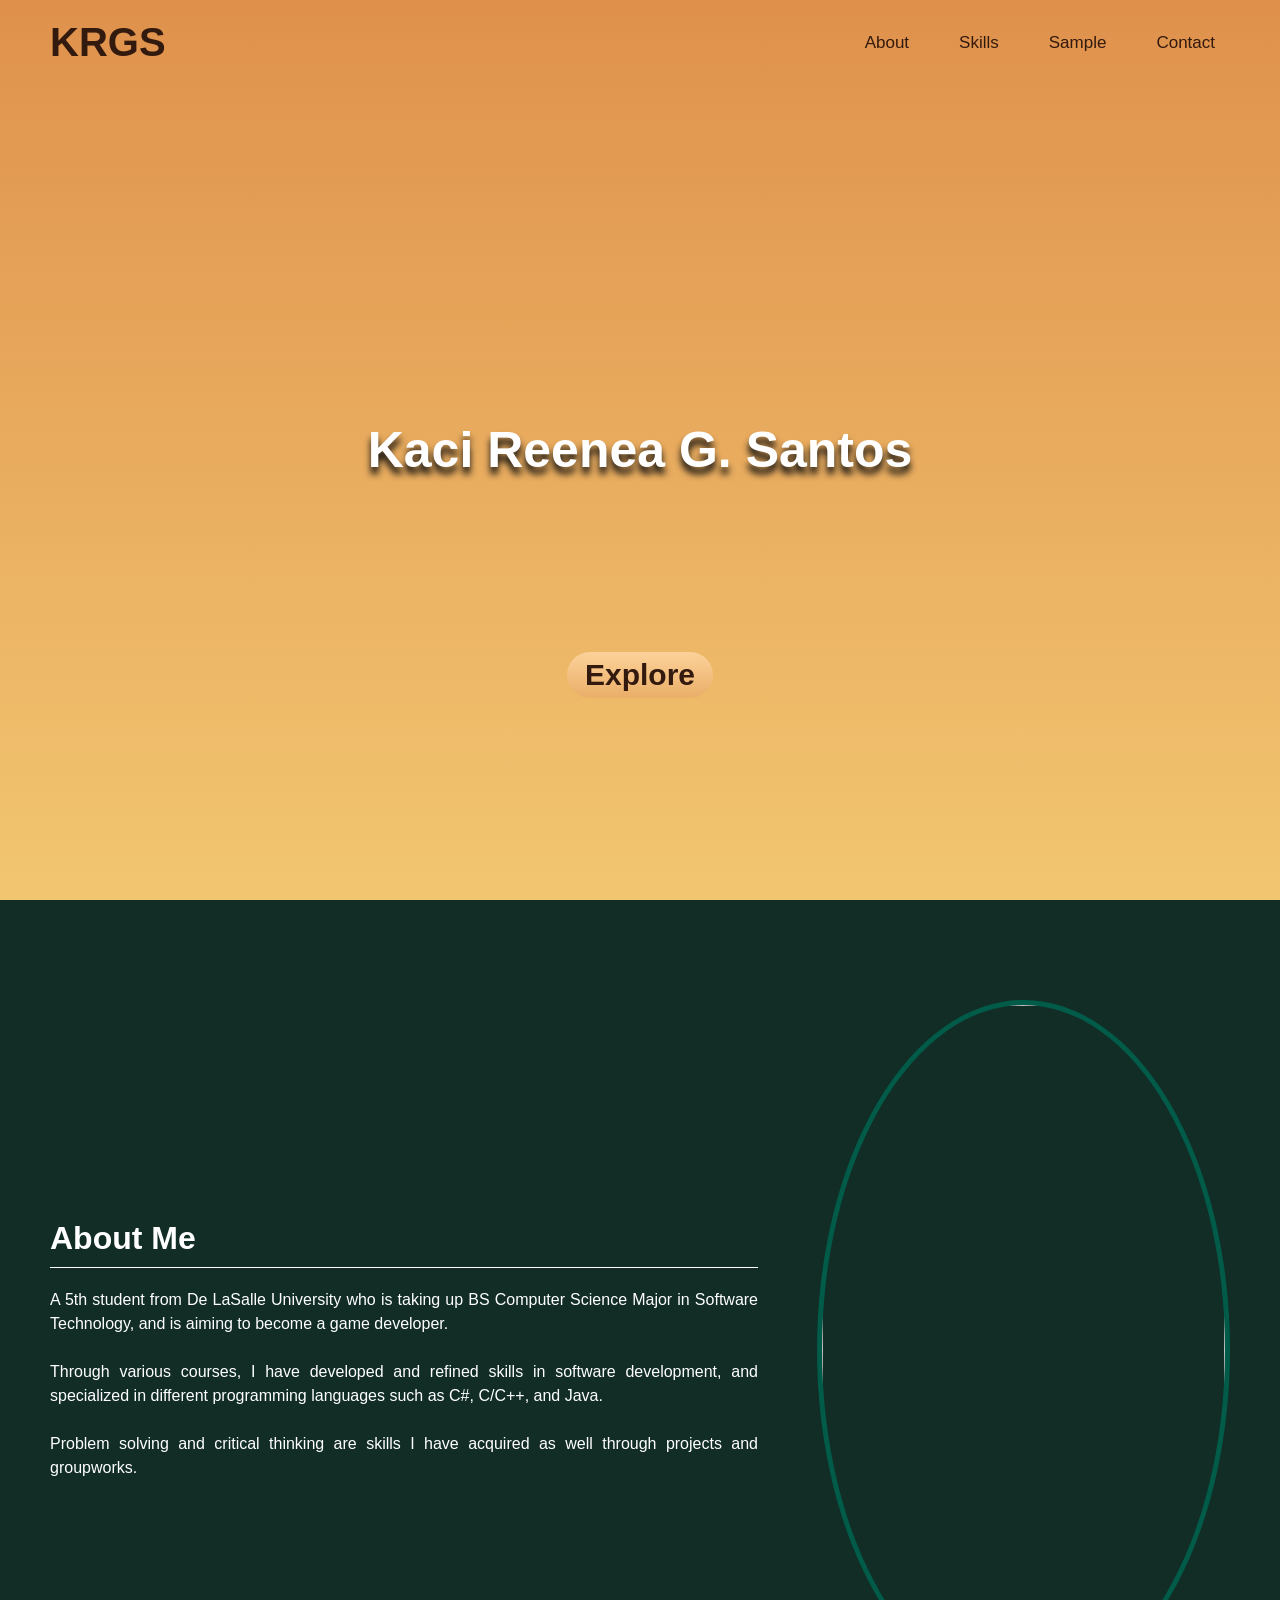
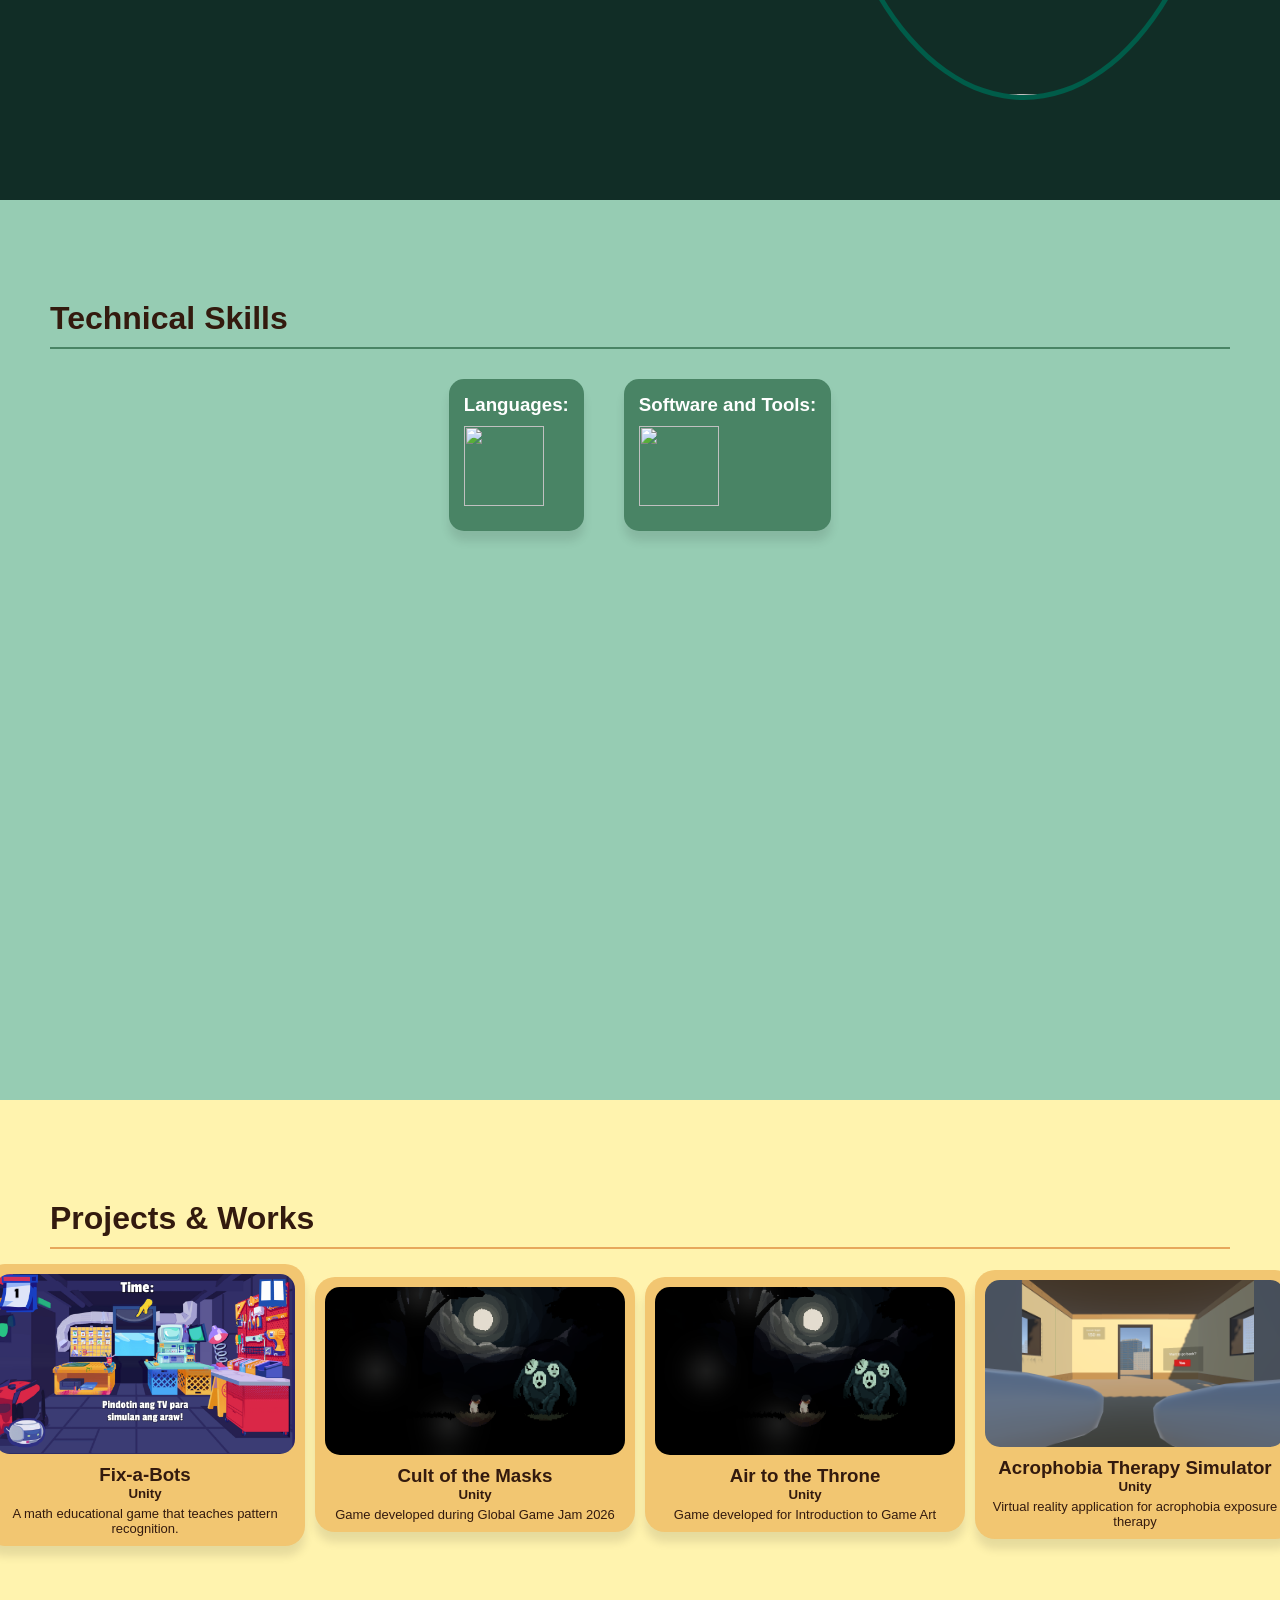
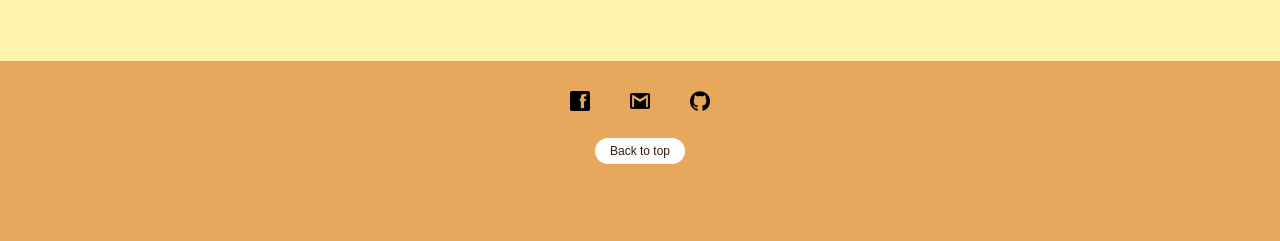
==== index.html @ 3ab2872b "Updated website details and projects" ====
<html>
	<head>
		<title> KRGS | Portfolio </title>
		<link rel="stylesheet" type="text/css" href="design.css">
		<meta name="viewport" content="width=device-width, initial-scale=1.0">
	</head>
	<body>
		<header>
			<p class="name">KRGS</p>
			<ul>
				<li><a href="#abt">About</a></li>
				<li><a href="#skl">Skills</a></li>
				<li><a href="#sam">Sample</a></li>
				<li><a href="#con">Contact</a></li>
			</ul>
		</header>
		<div class="start" id="strt">
			<div class="text">
				<h1>Kaci Reenea G. Santos</h1>
			</div>
			<a href="#abt" class="btn">Explore</a>
		</div>
		<div class="about" id="abt">
			<div class="abtText">
				<h1>About Me</h1>
				<div class="line"></div>
				<p>A 5th student from De LaSalle University who is taking up BS Computer Science Major in Software Technology, and is aiming to become a game developer.
				<br><br>
				 Through various courses, I have developed and refined skills in software development, and specialized in different programming languages such as C#, C/C++, and Java.
				<br><br>
				Problem solving and critical thinking are skills I have acquired as well through projects and groupworks. </p>
			</div>
			<div class="abtimg">
				<img src="images/portrait.jpg">
			</div>
		</div>
		<div class="skills" id="skl">
			<h1>Technical Skills</h1>
			<div class="line2"></div>
			<div class="set">
				<div class="tal">
					<h3>Languages:</h3>
					<img src="images/three.png"><br>
				</div>
				<div class="tal">
					<h3>Software and Tools:</h3>
					<img src="images/three.png"><br>
				</div>
			</div>
		</div>
		<div class="sample" id="sam">
			<h1>Projects & Works</h1>
			<div class="line3"></div>
			<div class="display">
				<div class="works">
					<div class="code">
						<img src="images/code1.jpg">
						<h3>Fix-a-Bots</h3>
						<h5>Unity</h5>
						<p>A math educational game that teaches pattern recognition.</p>
					</div>
					<div class="code">
						<a href="https://anasarabasu.itch.io/cult-of-the-mask"><img src="images/code2.png"></a>
						<h3>Cult of the Masks</h3>
						<h5>Unity</h5>
						<p>Game developed during Global Game Jam 2026</p>
					</div>
					<div class="code">
						<a href="https://kanea-gs.itch.io/air-to-the-throne"><img src="images/code2.png"></a>
						<h3>Air to the Throne</h3>
						<h5>Unity</h5>
						<p>Game developed for Introduction to Game Art</p>
					</div>
					<div class="code">
						<img src="images/code4.png">
						<h3>Acrophobia Therapy Simulator</h3>
						<h5>Unity</h5>
						<p>Virtual reality application for acrophobia exposure therapy</p>
					</div>
				</div>
			</div>
		</div>
		<footer id="con">
			<ul>
				<li><a href="https://www.facebook.com/kacisantos"><img src="images/facebook.png"></a></li>
				<li><a href=mailto:"kaci_santos@dlsu.edu.ph"><img src="images/gmail.png"></a></li>
				<li><a href="https://github.com/KR-GS"><img src="images/github.png"></a></li>
			</ul>
			<section>
				<a href="#strt">Back to top</a>
			</section>
		</footer>
	</body>
</html>
---- design.css ----
@import url('https://fonts.google.com/specimen/Montserrat');

*{
margin: 0;
padding: 0;
box-sizing: border-box;
font-family: 'Montserrat', sans-serif;
scroll-behavior: smooth;
}

body{
	min-height: 100vh;
	
}

header{
	position: absolute;
	top: 0px;
	left: 0px;
	width: 100%;
	padding: 20px 50px;
	display: flex;
	justify-content: space-between;
	align-items: center;
	z-index: 2;
}

header .name{
	text-decoration: none;
	color: #331a0e;
	font-weight: 600;
	font-size: 40px;
}

header ul{
	position: relative;
	display: flex;
	list-style-type: none;
}

header ul li{
	margin-left: 20px;
}

header ul li a{
	text-decoration: none;
	color: #331a0e;
	padding: 6px 15px;
	font-weight: 500;
	font-size: 17px;
	border-radius: 30px;
}

header ul li a:hover{
	background: #112d26;
	text-decoration: underline;
	color: white;
}

.start{
	position: relative;
	background: linear-gradient(#df914c, #f2c671);
	width: 100%;
	height: 100vh;
	padding: 100px;
	display: flex;
	align-items: center;
	justify-content: center;
}

.start img{
	position: absolute;
	top: 0;
	left: 0;
	width: 100%;
	height: 100%;
	object-fit: cover;
}

.start .text{
	position: Relative;
	color: white;
	font-size: 25px;
	text-shadow: 0 7px 7px #0d0d0d;
}

.btn{
	position: absolute;
	font-size: 30px;
	text-decoration: none;
	display: inline-block;
	padding: 6px 18px;
	margin-top: 450px;
	border-radius: 30px;
	align-items: center;
	justify-content: center;
	color: #331a0e;
	background: linear-gradient(#fcd29a, #eaae68);
	font-weight: 550;
}

.about{
	position: relative;
	width: 100%;
	height: 100vh;
	padding: 100px 50px;
	display: flex;
	justify-content: space-between;
	align-items: center;
	background: #112d26;
	color: white;
}

.about .abtText{
	width: 60%;
}

.about .abtText h1{
	margin-bottom: 10px;
}
.about .abtText .line{
	height: 1px;
	background-color: white;
	width: 100%;
	margin-left: auto;
	margin-right: auto;
	margin-top: 10px;
	margin-bottom: 20px;
}

.about .abtText p{
	line-height: 1.5;
	text-align: justify;
}

.about .abtimg{
	width: 35%;
	margin-left: 5%;
}

.about .abtimg img{
	width: 100%;
	border-radius: 50%;
	border: 5px solid #005c49;
}

.favorite{
	position: relative;
	padding: 100px 50px;
	width: 100%;
	height: 100%;
	background: #498465;
	color: white;
	align-items: center;
	justify-content: center;
}

.favorite h1{
	margin-bottom: 10px;
}

.favorite .line1{
	height: 1.5px;
	background-color: #2e604f;
	width: 100%;
	margin-left: auto;
	margin-right: auto;
	margin-top: 10px;
}

.favorite .favs{
	align-items: center;
	justify-content: center;
	width: 100%;
	display: flex;
	padding: 10px 20px;
}

.favorite .favs img{
	width: 300px;
	border-radius: 15px;
}

.favorite .favs .item{
	text-align: center;
	color: white;
	padding: 10px;
	box-shadow: 0 10px 10px rgba(0,0,0,0.1);
	background: #2e604f;
	border-radius: 20px;
	width: 320px;
	height: 400px;
	margin: 10px;
}

.favorite .favs .item h3{
	padding-top: 12px;
}

.skills{
	position: relative;
	padding: 100px 50px;
	width: 100%;
	height: 100%;
	background: #96ccb3;
	color: white;
	align-items: center;
	justify-content: center;
}

.skills h1{
	color: #331a0e;
}

.skills .line2{
	height: 1.5px;
	background-color: #498465;
	width: 100%;
	margin-left: auto;
	margin-right: auto;
	margin-top: 10px;
}

.set{
	width: 100%;
	padding: 10px 20px;
	display: flex;
	align-items: center;
	justify-content: center;
}

.set img{
	height: 80px;
	margin-top: 10px;
	margin-bottom: 10px;
}

.tal{
	padding: 15px;
	background: #498465;
	border-radius: 15px;
	margin: 20px;
	box-shadow: 0 10px 10px rgba(0,0,0,0.1);
}

.tal p{
	font-size: 10px;
}

.sample{
	position: relative;
	padding: 100px 50px;
	width: 100%;
	height: auto;
	background: #fff3ae;
	color: #331a0e;
	align-items: center;
	justify-content: center;
	padding-bottom: auto;
}

.sample h1{
	margin-bottom: 10px;
}

.sample .line3{
	height: 1.5px;
	background-color: #e7a75c;
	width: 100%;
	margin-left: auto;
	margin-right: auto;
	margin-top: 10px;
}

.sample .display h2{
	margin: 10px 25px;
}

.works{
	width: 100%;
	padding: 10px 20px;
	display: flex;
	align-items: center;
	justify-content: center;
}

.works img{
	width: 300px;
	border-radius: 15px;
	margin-bottom: 10px;
}

.graphic, .code, .research{
	padding: 10px;
	text-align: center;
	background: #f2c671;
	margin: 5px;
	border-radius: 20px;
	box-shadow: 0 10px 10px rgba(0,0,0,0.1);
	justify-content: center;
	width: 320px;
}

.graphic p, .code p, .research p{
	font-size: 13px;
	padding-top: 5px;
}

footer{
	width: 100%;
	height: 20vh;
	background: #e7a75c;
	padding: 30px 50px;
	color: #331a0e;
	text-align: center;
	font-size: 12px;
}

footer ul{
	position: relative;
	display: flex;
	list-style-type: none;
	align-items: center;
	justify-content: center;
}

footer ul li{
	margin-right: 20px;
	margin-left: 20px;
}

footer ul li img{
	width: 20px;
}

footer section{
	margin-top: 30px;
	font-size: 12px;
}

footer section a{
	color: #331a0e;
	border-radius: 15px;
	background: white;
	font-weight: 500;
	text-decoration: none;
	padding: 6px 15px;
}
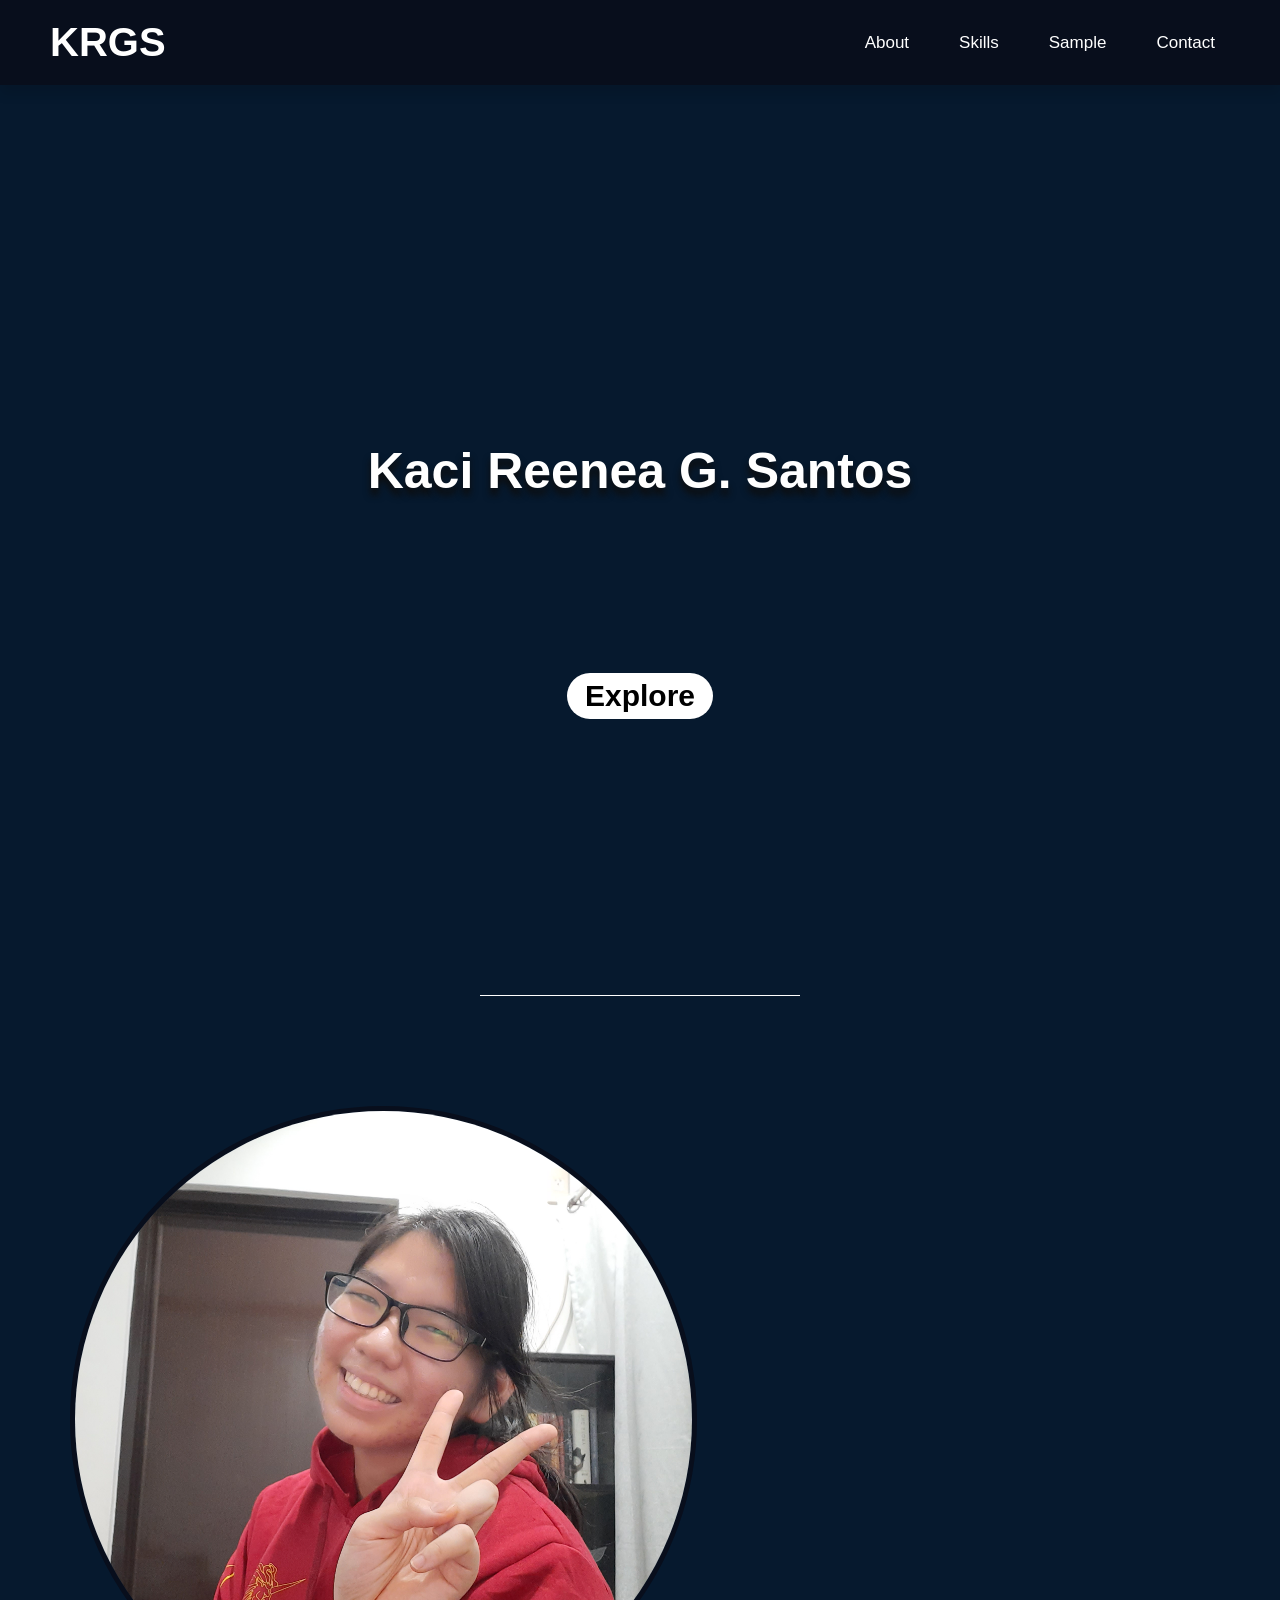
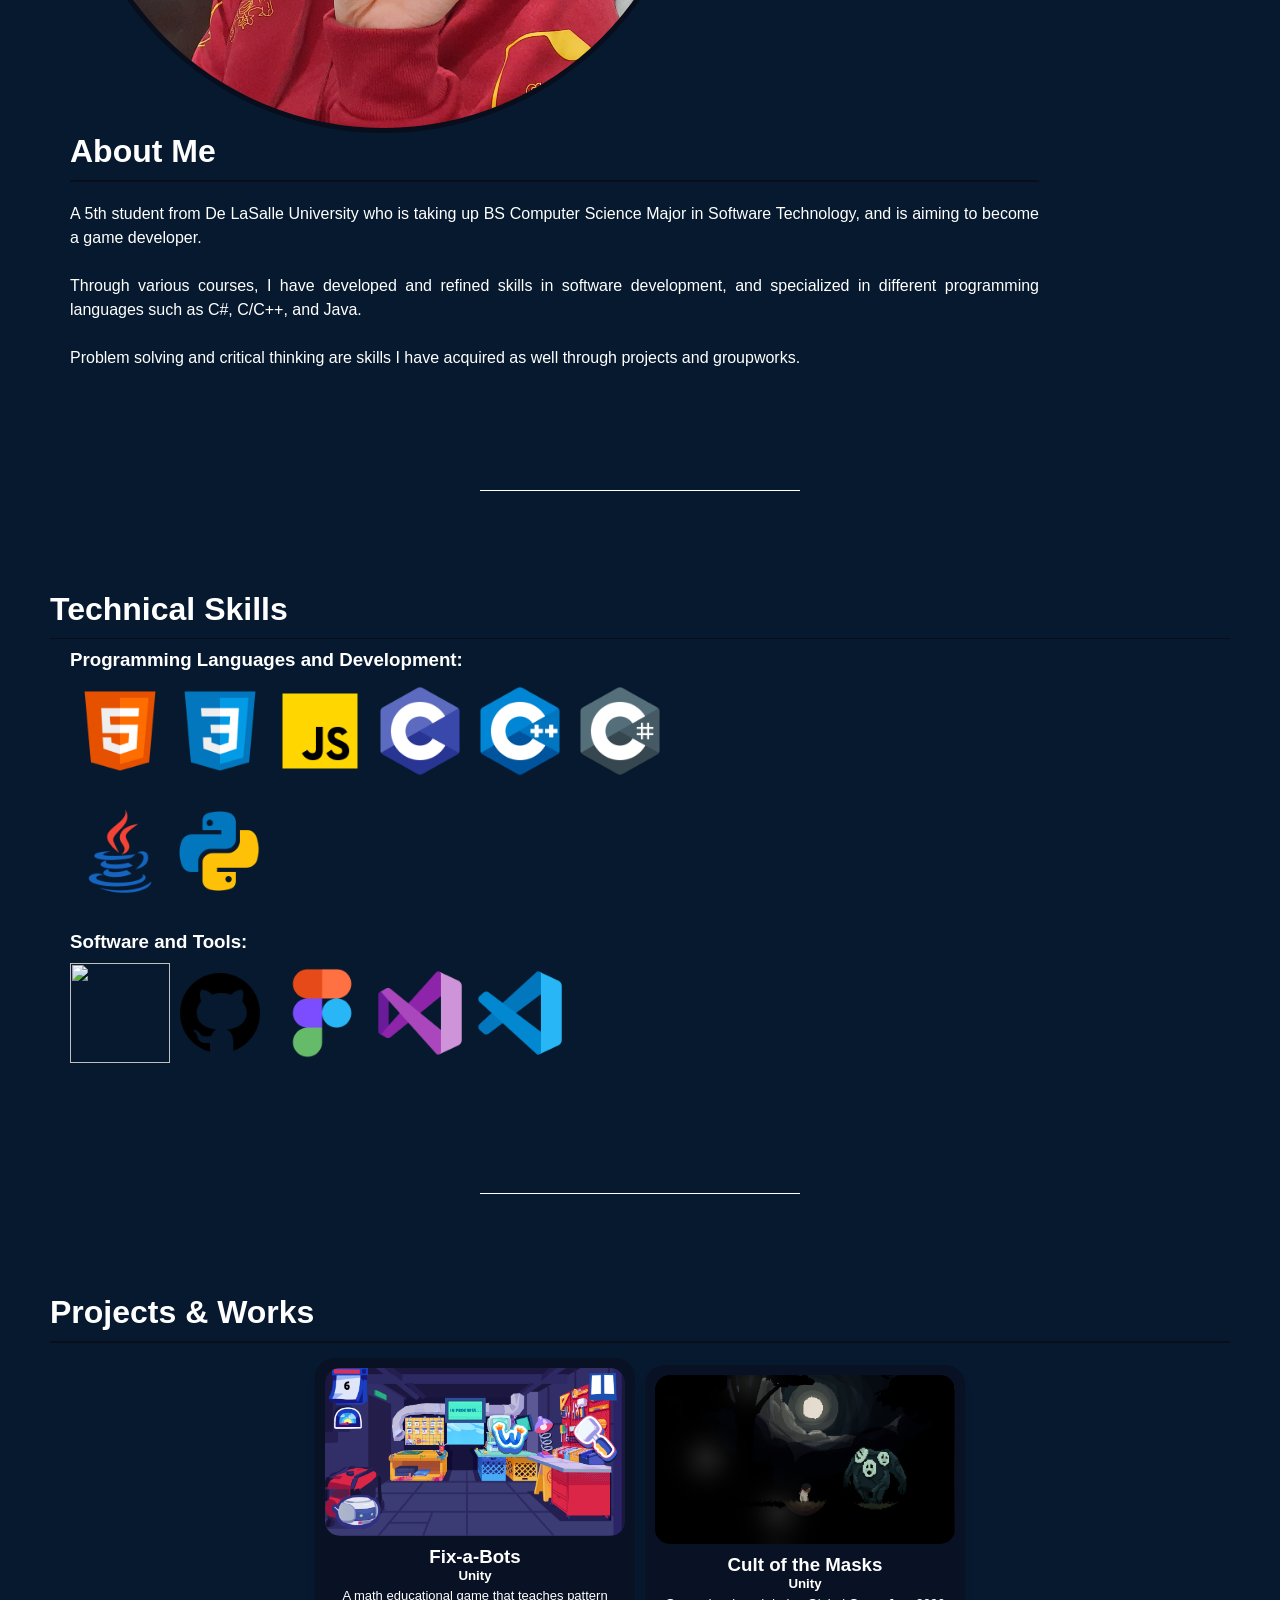
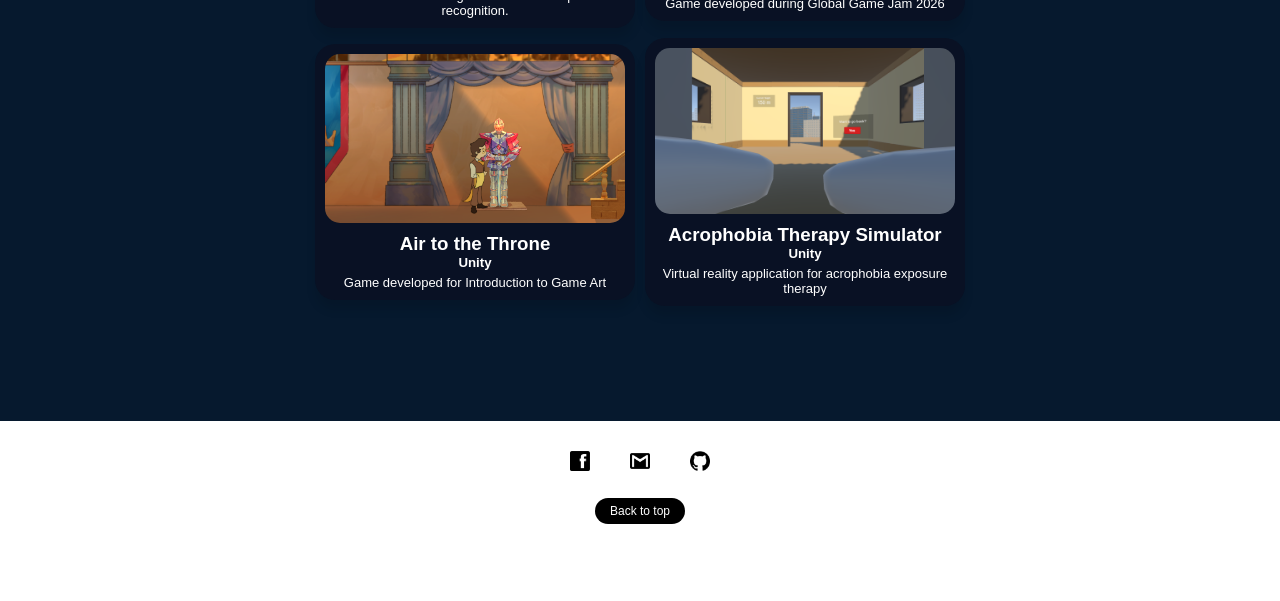
==== commit 0003594b: "Updated images for skills and adaptive display" ====
--- a/index.html
+++ b/index.html
@@ -7,7 +7,7 @@
 	<body>
 		<header>
 			<p class="name">KRGS</p>
-			<ul>
+			<ul class="options">
 				<li><a href="#abt">About</a></li>
 				<li><a href="#skl">Skills</a></li>
 				<li><a href="#sam">Sample</a></li>
@@ -20,41 +20,64 @@
 			</div>
 			<a href="#abt" class="btn">Explore</a>
 		</div>
+		<div class="mainline"></div>
 		<div class="about" id="abt">
-			<div class="abtText">
-				<h1>About Me</h1>
-				<div class="line"></div>
-				<p>A 5th student from De LaSalle University who is taking up BS Computer Science Major in Software Technology, and is aiming to become a game developer.
-				<br><br>
-				 Through various courses, I have developed and refined skills in software development, and specialized in different programming languages such as C#, C/C++, and Java.
-				<br><br>
-				Problem solving and critical thinking are skills I have acquired as well through projects and groupworks. </p>
-			</div>
-			<div class="abtimg">
-				<img src="images/portrait.jpg">
+			<div class = "abtContent">
+				<div class="abtimg">
+					<img src="images/portrait.jpg">
+				</div>
+				<div class="abtText">
+					<h1>About Me</h1>
+					<div class="line"></div>
+					<p>A 5th student from De LaSalle University who is taking up BS Computer Science Major in Software Technology, and is aiming to become a game developer.
+					<br><br>
+					Through various courses, I have developed and refined skills in software development, and specialized in different programming languages such as C#, C/C++, and Java.
+					<br><br>
+					Problem solving and critical thinking are skills I have acquired as well through projects and groupworks. </p>
+				</div>
+				
 			</div>
 		</div>
+		<div class="mainline"></div>
 		<div class="skills" id="skl">
 			<h1>Technical Skills</h1>
 			<div class="line2"></div>
 			<div class="set">
-				<div class="tal">
-					<h3>Languages:</h3>
-					<img src="images/three.png"><br>
+				<div>
+					<h3>Programming Languages and Development:</h3>
+					<div class="languages">
+						<img src="images/HTML.png">
+						<img src="images/CSS.png">
+						<img src="images/JS.png">
+						<img src="images/C.png">
+						<img src="images/CPP.png">
+						<img src="images/CSharp.png">
+						<img src="images/Java.png">
+						<img src="images/Python.png">
+					</div>
 				</div>
-				<div class="tal">
+			</div>
+			<div class="set">
+				<div>
 					<h3>Software and Tools:</h3>
-					<img src="images/three.png"><br>
+					<div class="tools">
+						<img src="images/Unity.png">
+						<img src="images/Github_Logo.png">
+						<img src="images/Figma.png">
+						<img src="images/VisualStudio.png">
+						<img src="images/VSCode.png">
+					</div>
 				</div>
 			</div>
 		</div>
+		<div class="mainline"></div>
 		<div class="sample" id="sam">
 			<h1>Projects & Works</h1>
 			<div class="line3"></div>
 			<div class="display">
 				<div class="works">
 					<div class="code">
-						<img src="images/code1.jpg">
+						<img src="images/code1.png">
 						<h3>Fix-a-Bots</h3>
 						<h5>Unity</h5>
 						<p>A math educational game that teaches pattern recognition.</p>
@@ -66,7 +89,7 @@
 						<p>Game developed during Global Game Jam 2026</p>
 					</div>
 					<div class="code">
-						<a href="https://kanea-gs.itch.io/air-to-the-throne"><img src="images/code2.png"></a>
+						<a href="https://kanea-gs.itch.io/air-to-the-throne"><img src="images/code3.png"></a>
 						<h3>Air to the Throne</h3>
 						<h5>Unity</h5>
 						<p>Game developed for Introduction to Game Art</p>
@@ -83,7 +106,7 @@
 		<footer id="con">
 			<ul>
 				<li><a href="https://www.facebook.com/kacisantos"><img src="images/facebook.png"></a></li>
-				<li><a href=mailto:"kaci_santos@dlsu.edu.ph"><img src="images/gmail.png"></a></li>
+				<li><a href=mailto:"kacireeneagosantos@gmail.com"><img src="images/gmail.png"></a></li>
 				<li><a href="https://github.com/KR-GS"><img src="images/github.png"></a></li>
 			</ul>
 			<section>
--- a/design.css
+++ b/design.css
@@ -6,15 +6,25 @@
 box-sizing: border-box;
 font-family: 'Montserrat', sans-serif;
 scroll-behavior: smooth;
+
 }
 
 body{
-	min-height: 100vh;
-	
+	min-height: 100%;
+	background: #06192e;
+}
+
+.mainline{
+	height: 1px;
+	background-color: white;
+	width: 25%;
+	margin-left: auto;
+	margin-right: auto;
+	margin-top: 10px;
 }
 
 header{
-	position: absolute;
+	position: sticky;
 	top: 0px;
 	left: 0px;
 	width: 100%;
@@ -23,11 +33,13 @@
 	justify-content: space-between;
 	align-items: center;
 	z-index: 2;
+	background: #080e1c;
+	box-shadow: 0 10px 10px rgba(0,0,0,0.1);
 }
 
 header .name{
 	text-decoration: none;
-	color: #331a0e;
+	color: white;
 	font-weight: 600;
 	font-size: 40px;
 }
@@ -44,7 +56,7 @@
 
 header ul li a{
 	text-decoration: none;
-	color: #331a0e;
+	color: white;
 	padding: 6px 15px;
 	font-weight: 500;
 	font-size: 17px;
@@ -52,29 +64,18 @@
 }
 
 header ul li a:hover{
-	background: #112d26;
-	text-decoration: underline;
-	color: white;
+	background: white;
+	color: black;
 }
 
 .start{
 	position: relative;
-	background: linear-gradient(#df914c, #f2c671);
-	width: 100%;
-	height: 100vh;
-	padding: 100px;
-	display: flex;
-	align-items: center;
-	justify-content: center;
-}
-
-.start img{
-	position: absolute;
-	top: 0;
-	left: 0;
 	width: 100%;
 	height: 100%;
-	object-fit: cover;
+	padding-bottom: 10%;
+	display: flex;
+	align-items: center;
+	justify-content: center;
 }
 
 .start .text{
@@ -82,6 +83,7 @@
 	color: white;
 	font-size: 25px;
 	text-shadow: 0 7px 7px #0d0d0d;
+	text-align: center;
 }
 
 .btn{
@@ -94,33 +96,42 @@
 	border-radius: 30px;
 	align-items: center;
 	justify-content: center;
-	color: #331a0e;
-	background: linear-gradient(#fcd29a, #eaae68);
+	color: black;
+	background: white;
 	font-weight: 550;
 }
 
 .about{
 	position: relative;
 	width: 100%;
-	height: 100vh;
+	height: auto;
 	padding: 100px 50px;
-	display: flex;
-	justify-content: space-between;
-	align-items: center;
-	background: #112d26;
-	color: white;
+	align-items: center;
+	justify-content: center;
+	color: white;
+	
+}
+
+.abtContent{
+	width: 100%;
+	padding: 10px 20px;
+	display: grid;
+	align-items: center;
+	justify-content: center;
+	grid-template-columns: repeat(2, 100px 1fr);
 }
 
 .about .abtText{
-	width: 60%;
+	width: 85%;
+	justify-content: center;
 }
 
 .about .abtText h1{
 	margin-bottom: 10px;
 }
 .about .abtText .line{
-	height: 1px;
-	background-color: white;
+	height: 1.5px;
+	background-color: #080e1c;
 	width: 100%;
 	margin-left: auto;
 	margin-right: auto;
@@ -134,87 +145,34 @@
 }
 
 .about .abtimg{
-	width: 35%;
-	margin-left: 5%;
+	width: 55%;
+	justify-content: center;
 }
 
 .about .abtimg img{
 	width: 100%;
 	border-radius: 50%;
-	border: 5px solid #005c49;
-}
-
-.favorite{
+	border: 5px solid #080e1c;
+	margin-left: auto;
+}
+
+.skills{
 	position: relative;
 	padding: 100px 50px;
 	width: 100%;
-	height: 100%;
-	background: #498465;
-	color: white;
-	align-items: center;
-	justify-content: center;
-}
-
-.favorite h1{
-	margin-bottom: 10px;
-}
-
-.favorite .line1{
-	height: 1.5px;
-	background-color: #2e604f;
-	width: 100%;
-	margin-left: auto;
-	margin-right: auto;
-	margin-top: 10px;
-}
-
-.favorite .favs{
-	align-items: center;
-	justify-content: center;
-	width: 100%;
-	display: flex;
-	padding: 10px 20px;
-}
-
-.favorite .favs img{
-	width: 300px;
-	border-radius: 15px;
-}
-
-.favorite .favs .item{
-	text-align: center;
-	color: white;
-	padding: 10px;
-	box-shadow: 0 10px 10px rgba(0,0,0,0.1);
-	background: #2e604f;
-	border-radius: 20px;
-	width: 320px;
-	height: 400px;
-	margin: 10px;
-}
-
-.favorite .favs .item h3{
-	padding-top: 12px;
-}
-
-.skills{
-	position: relative;
-	padding: 100px 50px;
-	width: 100%;
-	height: 100%;
-	background: #96ccb3;
+	height: auto;
 	color: white;
 	align-items: center;
 	justify-content: center;
 }
 
 .skills h1{
-	color: #331a0e;
+	color: white;
 }
 
 .skills .line2{
 	height: 1.5px;
-	background-color: #498465;
+	background-color: #080e1c;
 	width: 100%;
 	margin-left: auto;
 	margin-right: auto;
@@ -225,19 +183,39 @@
 	width: 100%;
 	padding: 10px 20px;
 	display: flex;
-	align-items: center;
-	justify-content: center;
 }
 
 .set img{
 	height: 80px;
 	margin-top: 10px;
 	margin-bottom: 10px;
+	justify-content: center;
+}
+
+.languages{
+	display: grid;
+	align-items: center;
+	justify-content: center;
+	grid-template-columns: repeat(8, auto);
+}
+
+.languages img{
+	height: 100px;
+}
+
+.tools{
+	display: grid;
+	align-items: center;
+	justify-content: center;
+	grid-template-columns: repeat(6, auto);
+}
+
+.tools img{
+	height: 100px;
 }
 
 .tal{
 	padding: 15px;
-	background: #498465;
 	border-radius: 15px;
 	margin: 20px;
 	box-shadow: 0 10px 10px rgba(0,0,0,0.1);
@@ -245,6 +223,7 @@
 
 .tal p{
 	font-size: 10px;
+	
 }
 
 .sample{
@@ -252,8 +231,7 @@
 	padding: 100px 50px;
 	width: 100%;
 	height: auto;
-	background: #fff3ae;
-	color: #331a0e;
+	color: white;
 	align-items: center;
 	justify-content: center;
 	padding-bottom: auto;
@@ -265,7 +243,7 @@
 
 .sample .line3{
 	height: 1.5px;
-	background-color: #e7a75c;
+	background-color:#080e1c;
 	width: 100%;
 	margin-left: auto;
 	margin-right: auto;
@@ -279,23 +257,26 @@
 .works{
 	width: 100%;
 	padding: 10px 20px;
-	display: flex;
-	align-items: center;
-	justify-content: center;
+	display: grid;
+	align-items: center;
+	justify-content: center;
+	grid-template-columns: repeat(4, auto);
 }
 
 .works img{
-	width: 300px;
+	width: 100%;
 	border-radius: 15px;
 	margin-bottom: 10px;
+
+	
 }
 
 .graphic, .code, .research{
 	padding: 10px;
 	text-align: center;
-	background: #f2c671;
 	margin: 5px;
 	border-radius: 20px;
+	background-color:#091124;
 	box-shadow: 0 10px 10px rgba(0,0,0,0.1);
 	justify-content: center;
 	width: 320px;
@@ -309,9 +290,9 @@
 footer{
 	width: 100%;
 	height: 20vh;
-	background: #e7a75c;
+	background: white;
 	padding: 30px 50px;
-	color: #331a0e;
+	color: black;
 	text-align: center;
 	font-size: 12px;
 }
@@ -339,10 +320,34 @@
 }
 
 footer section a{
-	color: #331a0e;
+	color: white;
 	border-radius: 15px;
-	background: white;
+	background: black;
 	font-weight: 500;
 	text-decoration: none;
 	padding: 6px 15px;
 }
+
+@media (max-width: 750px){
+  .works {grid-template-columns: repeat(1, auto);}
+  .abtContent {grid-template-columns: repeat(1, auto);}
+  .options {display: none}
+  .languages {grid-template-columns: repeat(3, auto);}
+  .tools {grid-template-columns: repeat(3, auto);}
+}
+
+@media (min-width: 751px) and (max-width: 1300px) {
+  .works {grid-template-columns: repeat(2, auto);}
+  .abtContent {grid-template-columns: repeat(1, auto);}
+  .options {display: show}
+  .languages {grid-template-columns: repeat(6, auto);}
+  .tools {grid-template-columns: repeat(6, auto);}
+}
+
+@media (min-width: 1301px)  and (max-width: 1920px) {
+  .works {grid-template-columns: repeat(4, auto);}
+  .abtContent {grid-template-columns: repeat(2, auto);}
+  .options {display: show}
+  .languages {grid-template-columns: repeat(8, auto);}
+  .tools {grid-template-columns: repeat(6, auto);}
+}
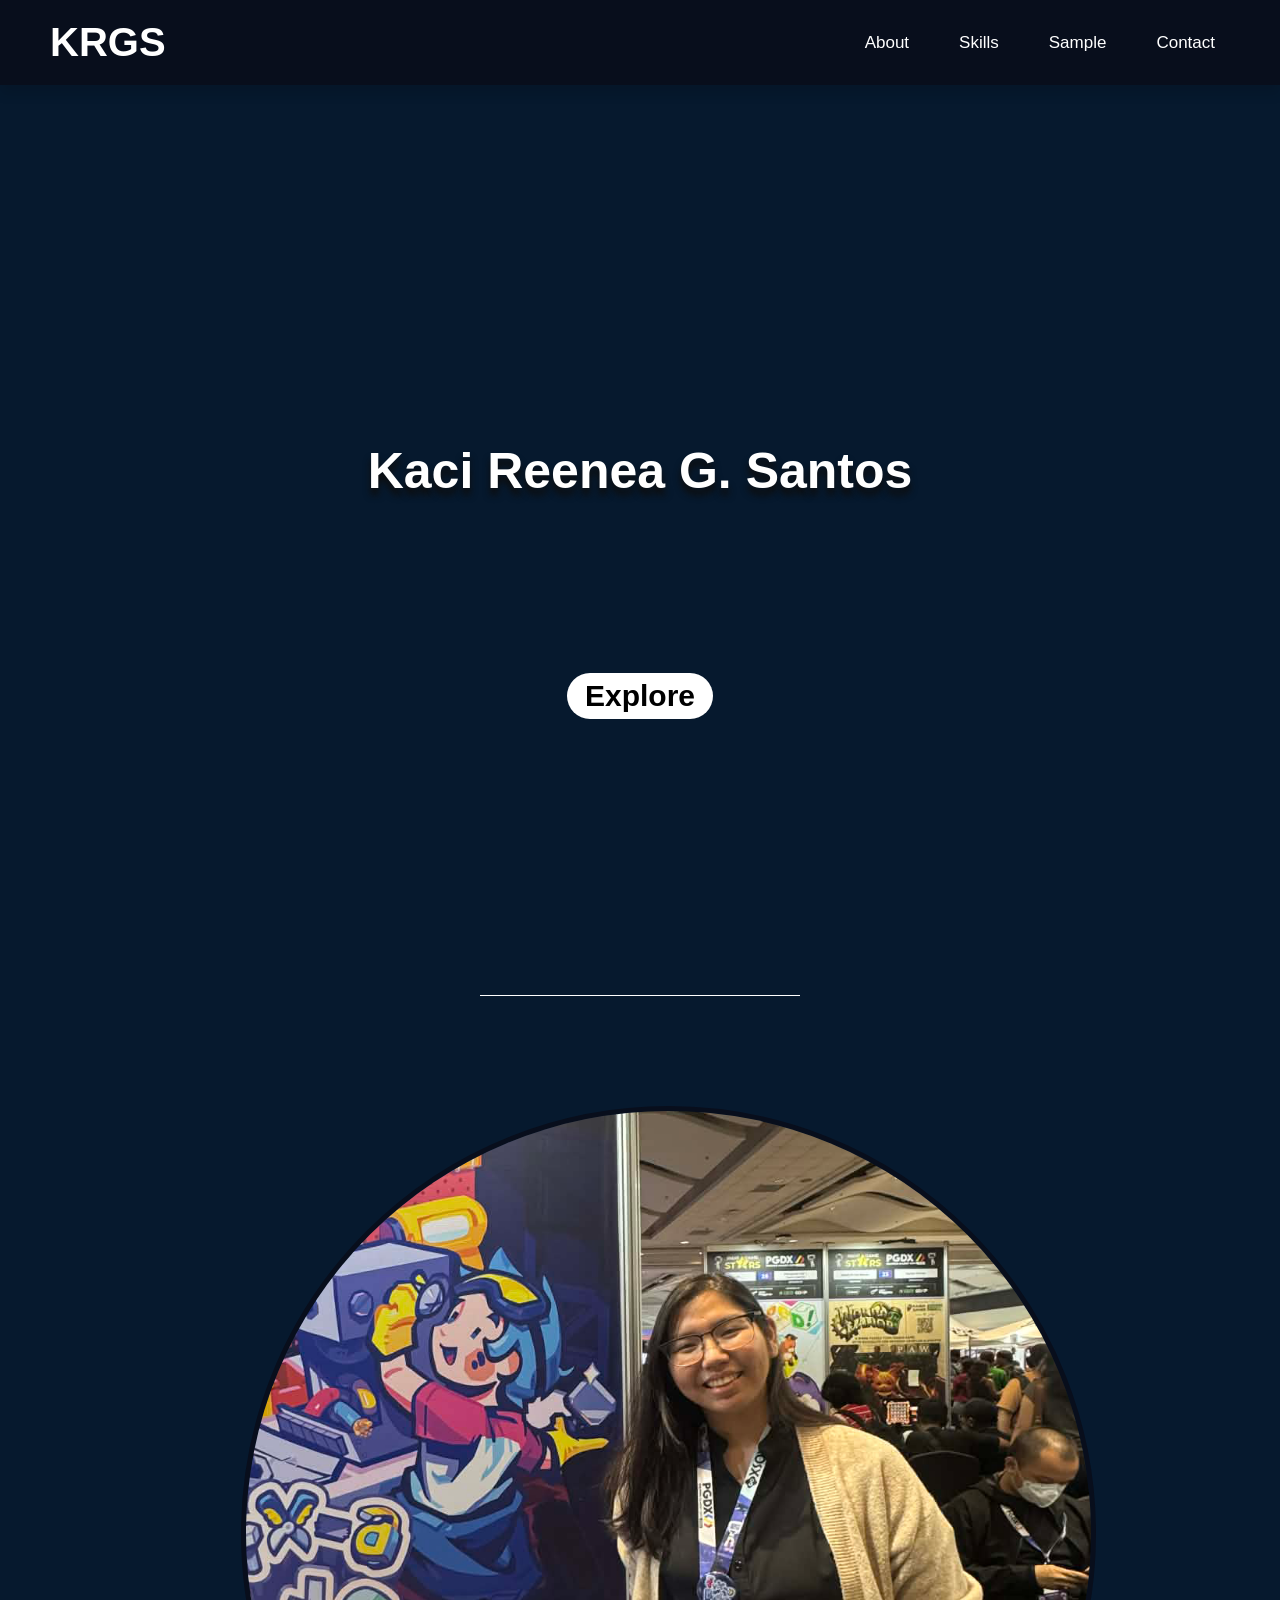
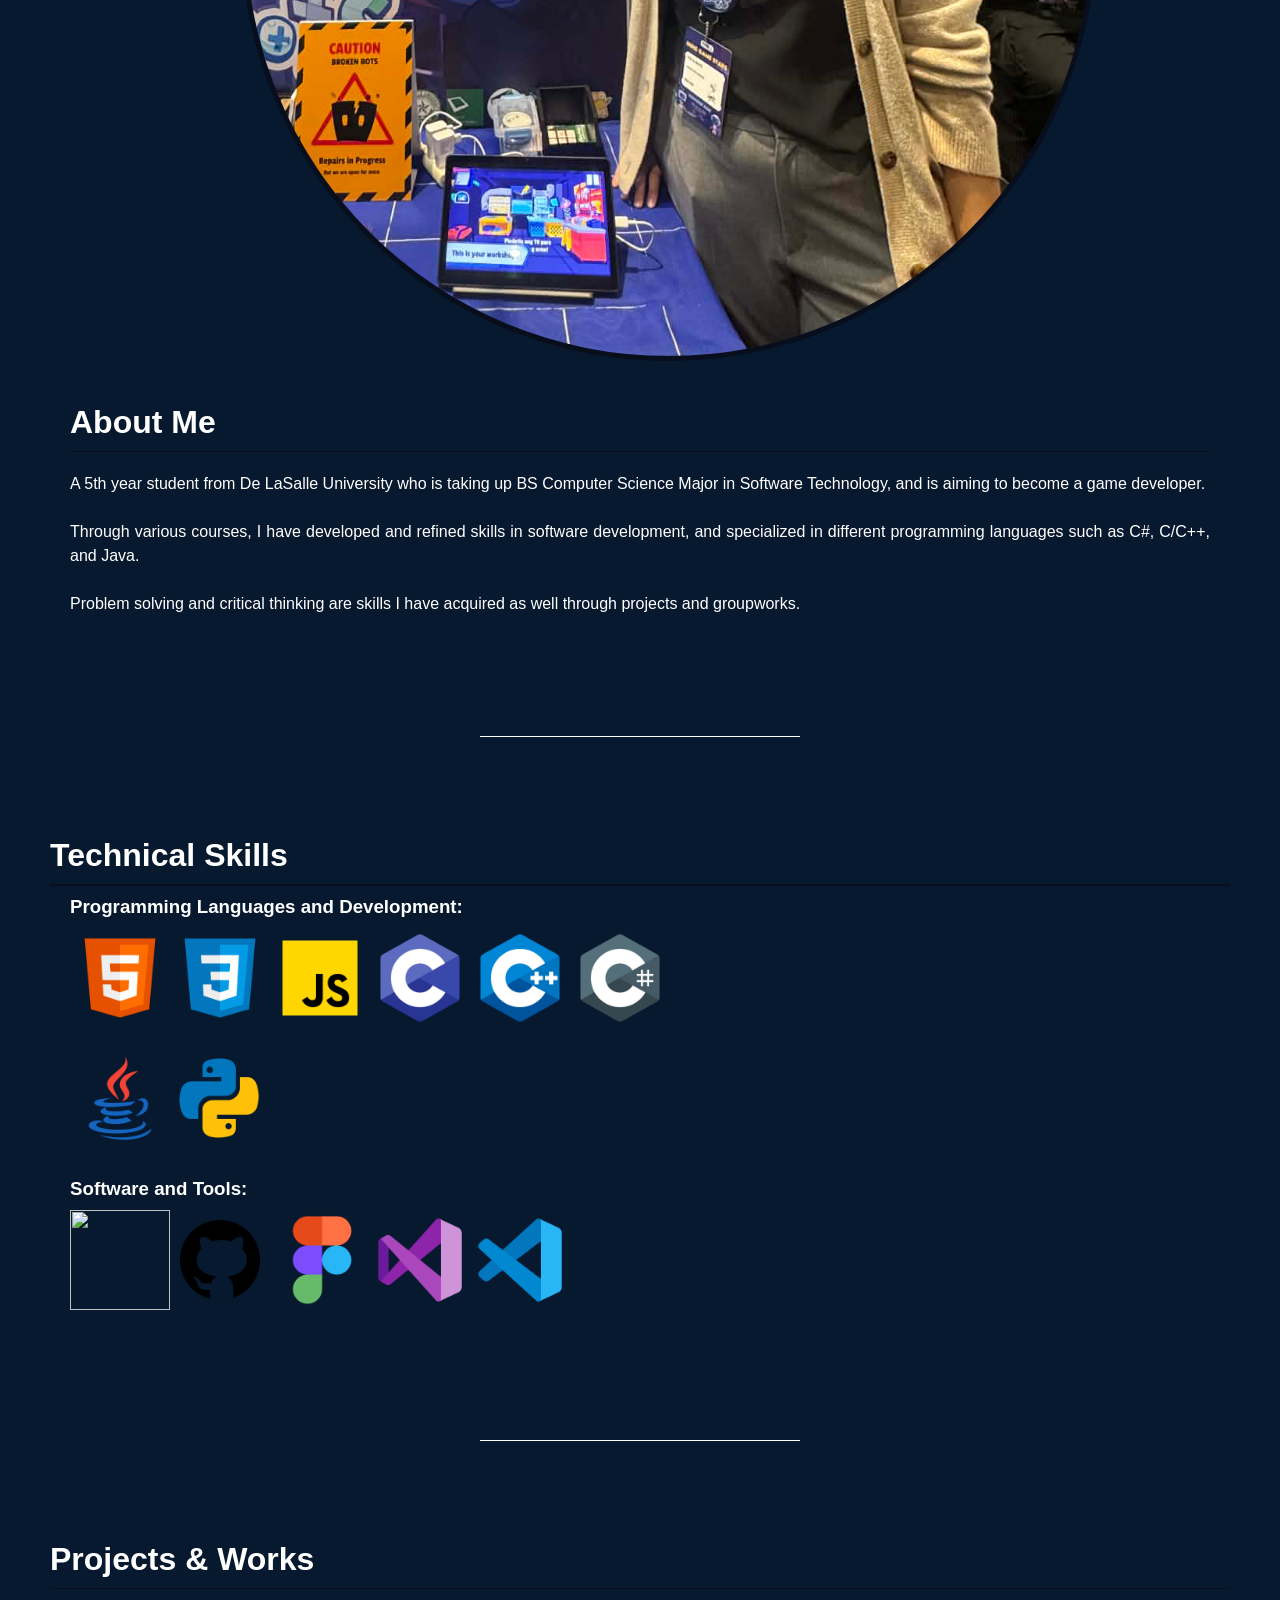
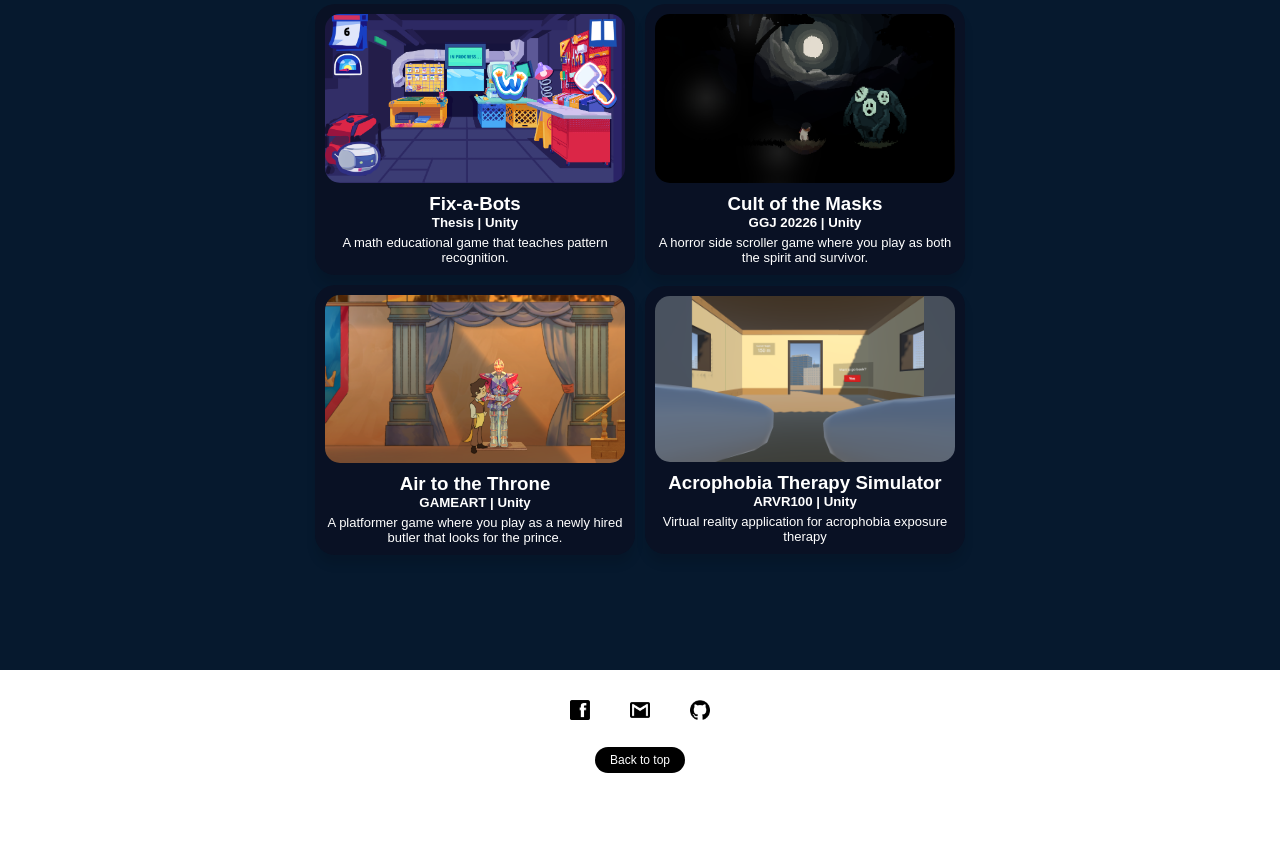
==== commit 4ebc51e7: "New profile uploaded" ====
--- a/index.html
+++ b/index.html
@@ -24,12 +24,12 @@
 		<div class="about" id="abt">
 			<div class = "abtContent">
 				<div class="abtimg">
-					<img src="images/portrait.jpg">
+					<img src="images/profile.png">
 				</div>
 				<div class="abtText">
 					<h1>About Me</h1>
 					<div class="line"></div>
-					<p>A 5th student from De LaSalle University who is taking up BS Computer Science Major in Software Technology, and is aiming to become a game developer.
+					<p>A 5th year student from De LaSalle University who is taking up BS Computer Science Major in Software Technology, and is aiming to become a game developer.
 					<br><br>
 					Through various courses, I have developed and refined skills in software development, and specialized in different programming languages such as C#, C/C++, and Java.
 					<br><br>
@@ -77,27 +77,27 @@
 			<div class="display">
 				<div class="works">
 					<div class="code">
-						<img src="images/code1.png">
+						<a href="https://kanea-gs.itch.io/fix-a-bots"><img src="images/code1.png"></a>
 						<h3>Fix-a-Bots</h3>
-						<h5>Unity</h5>
+						<h5>Thesis | Unity</h5>
 						<p>A math educational game that teaches pattern recognition.</p>
 					</div>
 					<div class="code">
 						<a href="https://anasarabasu.itch.io/cult-of-the-mask"><img src="images/code2.png"></a>
 						<h3>Cult of the Masks</h3>
-						<h5>Unity</h5>
-						<p>Game developed during Global Game Jam 2026</p>
+						<h5>GGJ 20226 | Unity</h5>
+						<p>A horror side scroller game where you play as both the spirit and survivor.</p>
 					</div>
 					<div class="code">
 						<a href="https://kanea-gs.itch.io/air-to-the-throne"><img src="images/code3.png"></a>
 						<h3>Air to the Throne</h3>
-						<h5>Unity</h5>
-						<p>Game developed for Introduction to Game Art</p>
+						<h5>GAMEART | Unity</h5>
+						<p>A platformer game where you play as a newly hired butler that looks for the prince.</p>
 					</div>
 					<div class="code">
 						<img src="images/code4.png">
 						<h3>Acrophobia Therapy Simulator</h3>
-						<h5>Unity</h5>
+						<h5>ARVR100 | Unity</h5>
 						<p>Virtual reality application for acrophobia exposure therapy</p>
 					</div>
 				</div>
--- a/design.css
+++ b/design.css
@@ -109,7 +109,6 @@
 	align-items: center;
 	justify-content: center;
 	color: white;
-	
 }
 
 .abtContent{
@@ -122,7 +121,7 @@
 }
 
 .about .abtText{
-	width: 85%;
+	width: 100%;
 	justify-content: center;
 }
 
@@ -145,15 +144,16 @@
 }
 
 .about .abtimg{
-	width: 55%;
-	justify-content: center;
+	width: 75%;
 }
 
 .about .abtimg img{
 	width: 100%;
 	border-radius: 50%;
 	border: 5px solid #080e1c;
-	margin-left: auto;
+	margin-bottom: 5%;
+
+	margin-left: 20%;
 }
 
 .skills{
@@ -241,7 +241,7 @@
 	margin-bottom: 10px;
 }
 
-.sample .line3{
+.line3{
 	height: 1.5px;
 	background-color:#080e1c;
 	width: 100%;
@@ -267,8 +267,6 @@
 	width: 100%;
 	border-radius: 15px;
 	margin-bottom: 10px;
-
-	
 }
 
 .graphic, .code, .research{
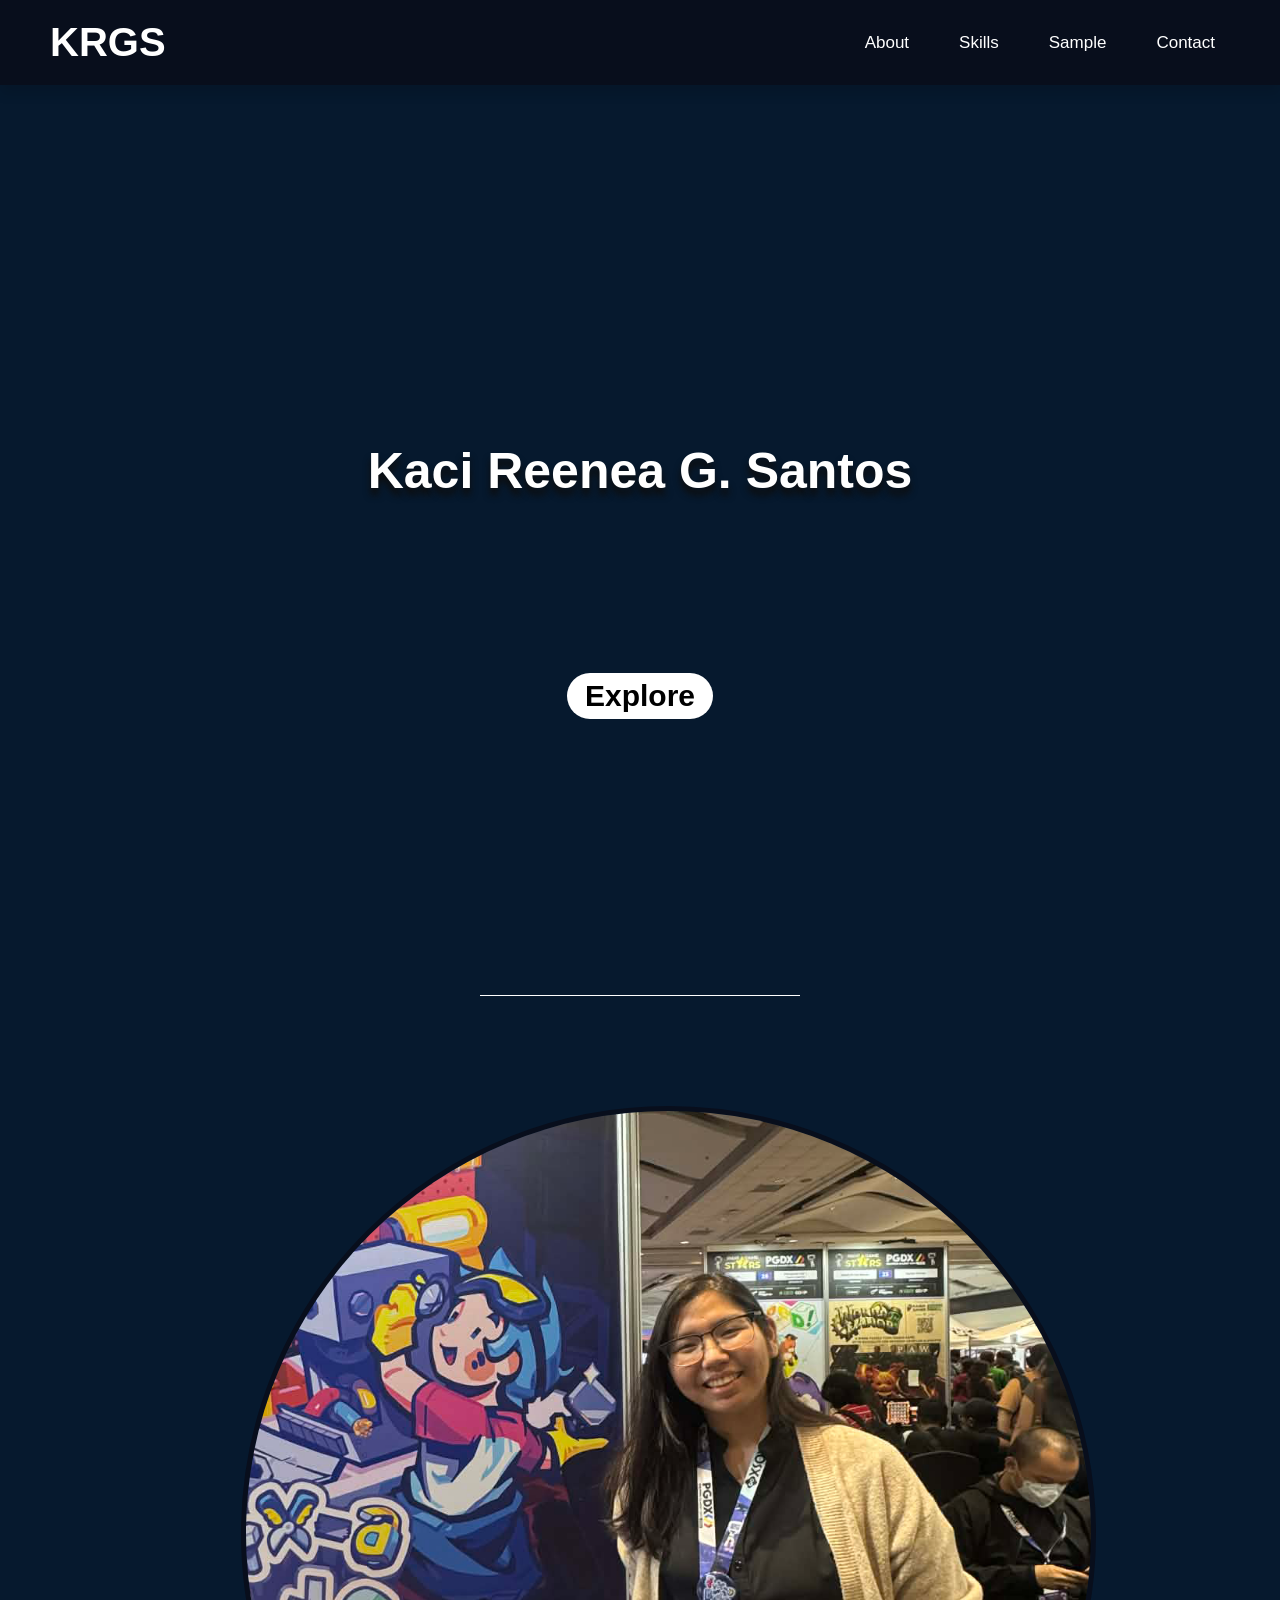
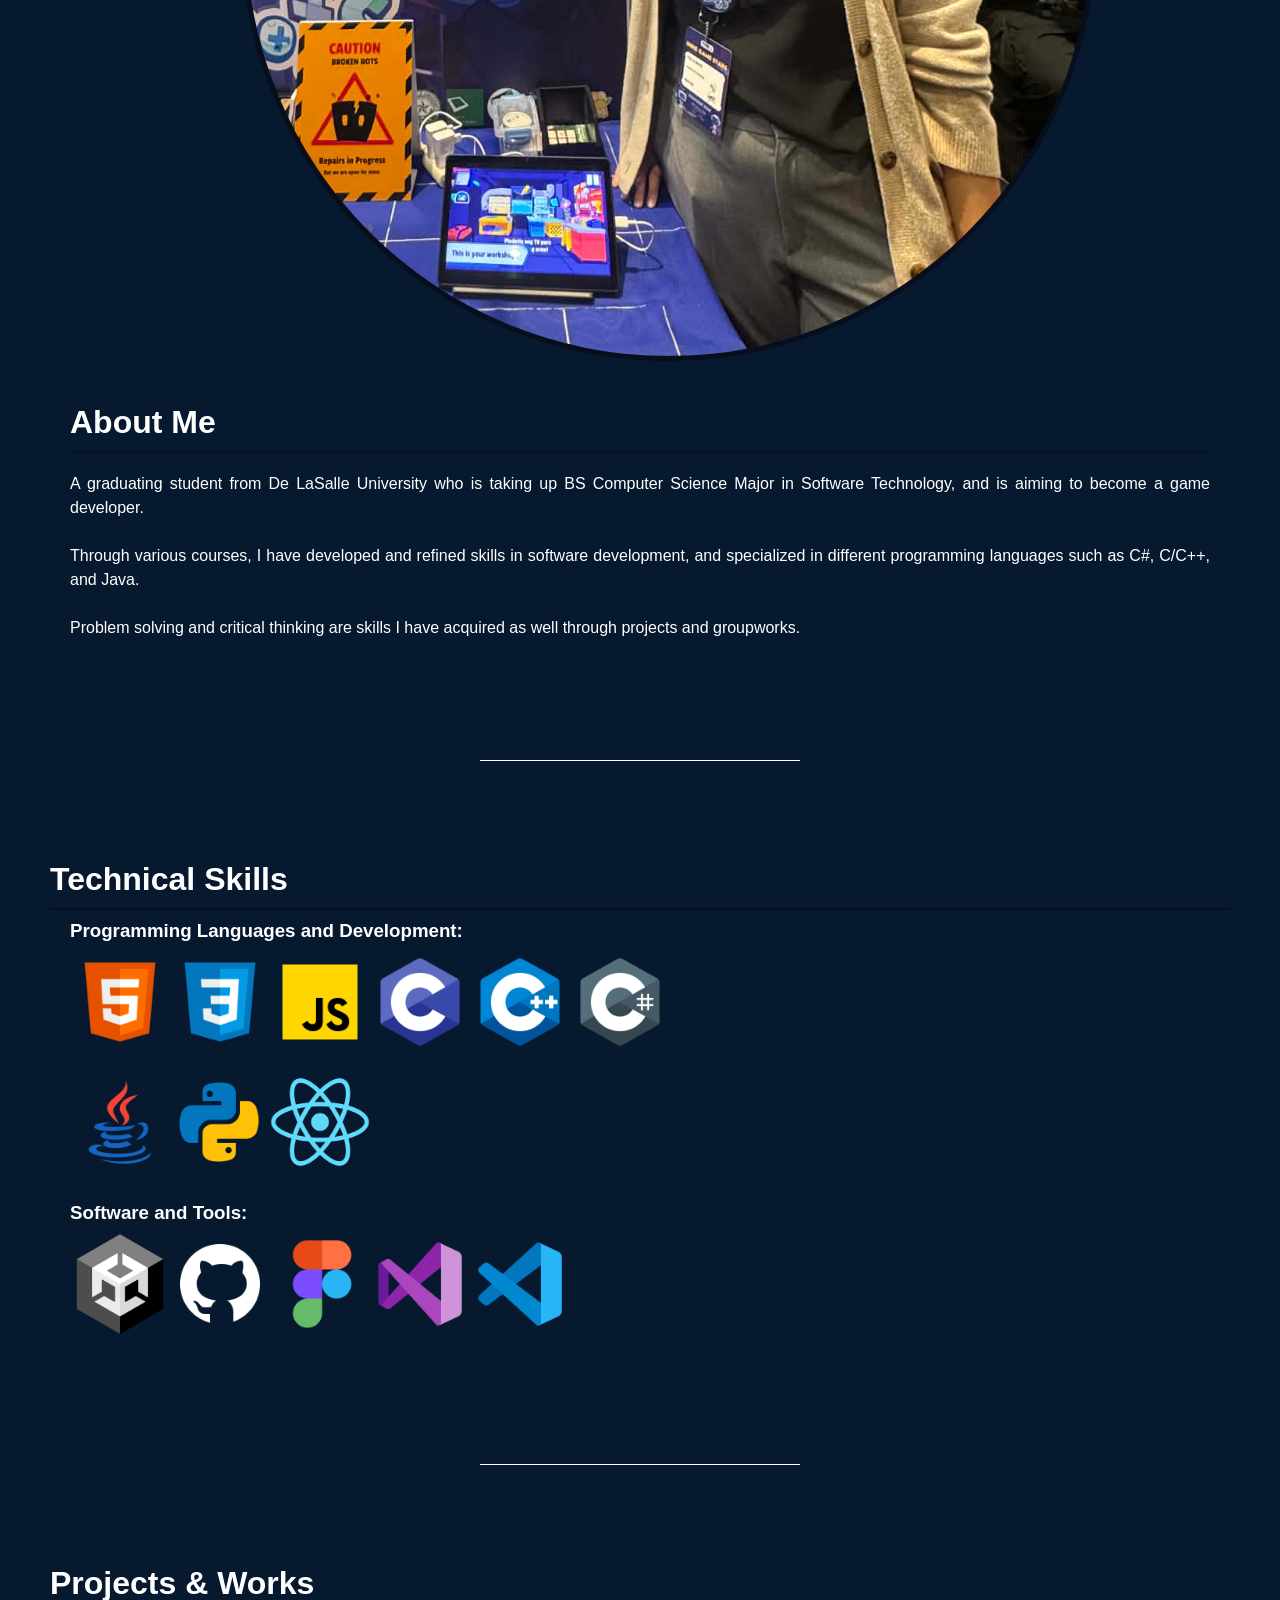
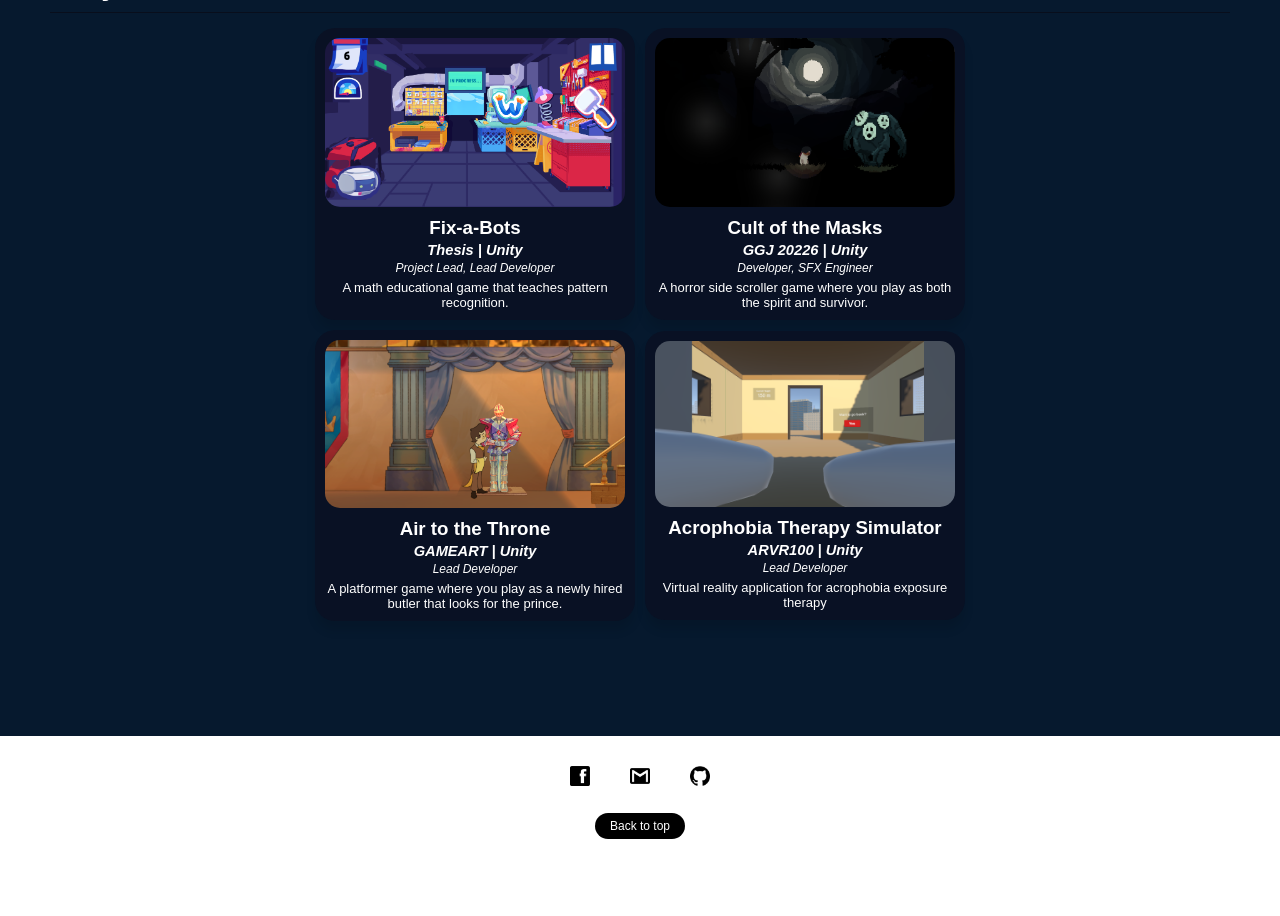
==== commit 8d97ada6: "updated images" ====
--- a/index.html
+++ b/index.html
@@ -29,7 +29,7 @@
 				<div class="abtText">
 					<h1>About Me</h1>
 					<div class="line"></div>
-					<p>A 5th year student from De LaSalle University who is taking up BS Computer Science Major in Software Technology, and is aiming to become a game developer.
+					<p>A graduating student from De LaSalle University who is taking up BS Computer Science Major in Software Technology, and is aiming to become a game developer.
 					<br><br>
 					Through various courses, I have developed and refined skills in software development, and specialized in different programming languages such as C#, C/C++, and Java.
 					<br><br>
@@ -54,6 +54,7 @@
 						<img src="images/CSharp.png">
 						<img src="images/Java.png">
 						<img src="images/Python.png">
+						<img src="images/React.png">
 					</div>
 				</div>
 			</div>
@@ -79,25 +80,29 @@
 					<div class="code">
 						<a href="https://kanea-gs.itch.io/fix-a-bots"><img src="images/code1.png"></a>
 						<h3>Fix-a-Bots</h3>
-						<h5>Thesis | Unity</h5>
+						<h4>Thesis | Unity</h4>
+						<h5>Project Lead, Lead Developer</h5>
 						<p>A math educational game that teaches pattern recognition.</p>
 					</div>
 					<div class="code">
 						<a href="https://anasarabasu.itch.io/cult-of-the-mask"><img src="images/code2.png"></a>
 						<h3>Cult of the Masks</h3>
-						<h5>GGJ 20226 | Unity</h5>
+						<h4>GGJ 20226 | Unity</h4>
+						<h5>Developer, SFX Engineer</h5>
 						<p>A horror side scroller game where you play as both the spirit and survivor.</p>
 					</div>
 					<div class="code">
 						<a href="https://kanea-gs.itch.io/air-to-the-throne"><img src="images/code3.png"></a>
 						<h3>Air to the Throne</h3>
-						<h5>GAMEART | Unity</h5>
+						<h4>GAMEART | Unity</h4>
+						<h5>Lead Developer</h5>
 						<p>A platformer game where you play as a newly hired butler that looks for the prince.</p>
 					</div>
 					<div class="code">
 						<img src="images/code4.png">
 						<h3>Acrophobia Therapy Simulator</h3>
-						<h5>ARVR100 | Unity</h5>
+						<h4>ARVR100 | Unity</h4>
+						<h5>Lead Developer</h5>
 						<p>Virtual reality application for acrophobia exposure therapy</p>
 					</div>
 				</div>
--- a/design.css
+++ b/design.css
@@ -190,27 +190,15 @@
 	margin-top: 10px;
 	margin-bottom: 10px;
 	justify-content: center;
-}
-
-.languages{
+	align-items: center;
+}
+
+.languages, .tools{
 	display: grid;
-	align-items: center;
-	justify-content: center;
-	grid-template-columns: repeat(8, auto);
-}
-
-.languages img{
-	height: 100px;
-}
-
-.tools{
-	display: grid;
-	align-items: center;
-	justify-content: center;
-	grid-template-columns: repeat(6, auto);
-}
-
-.tools img{
+	grid-template-columns: repeat(10, auto);
+}
+
+.languages img, .tools img{
 	height: 100px;
 }
 
@@ -261,6 +249,19 @@
 	align-items: center;
 	justify-content: center;
 	grid-template-columns: repeat(4, auto);
+}
+
+.works h5{
+	font-weight: normal;
+	font-style: italic;
+	padding-top: 1%;
+	font-size: 9pt;
+}
+
+.works h4{
+	font-style: italic;
+	padding-top: 1%;
+	font-size: 11pt;
 }
 
 .works img{
@@ -330,22 +331,19 @@
   .works {grid-template-columns: repeat(1, auto);}
   .abtContent {grid-template-columns: repeat(1, auto);}
   .options {display: none}
-  .languages {grid-template-columns: repeat(3, auto);}
-  .tools {grid-template-columns: repeat(3, auto);}
+  .languages, .tools {grid-template-columns: repeat(3, auto);}
 }
 
 @media (min-width: 751px) and (max-width: 1300px) {
   .works {grid-template-columns: repeat(2, auto);}
   .abtContent {grid-template-columns: repeat(1, auto);}
   .options {display: show}
-  .languages {grid-template-columns: repeat(6, auto);}
-  .tools {grid-template-columns: repeat(6, auto);}
+  .languages, .tools {grid-template-columns: repeat(6, auto);}
 }
 
 @media (min-width: 1301px)  and (max-width: 1920px) {
   .works {grid-template-columns: repeat(4, auto);}
   .abtContent {grid-template-columns: repeat(2, auto);}
   .options {display: show}
-  .languages {grid-template-columns: repeat(8, auto);}
-  .tools {grid-template-columns: repeat(6, auto);}
+  .languages, .tools {grid-template-columns: repeat(10, auto);}
 }
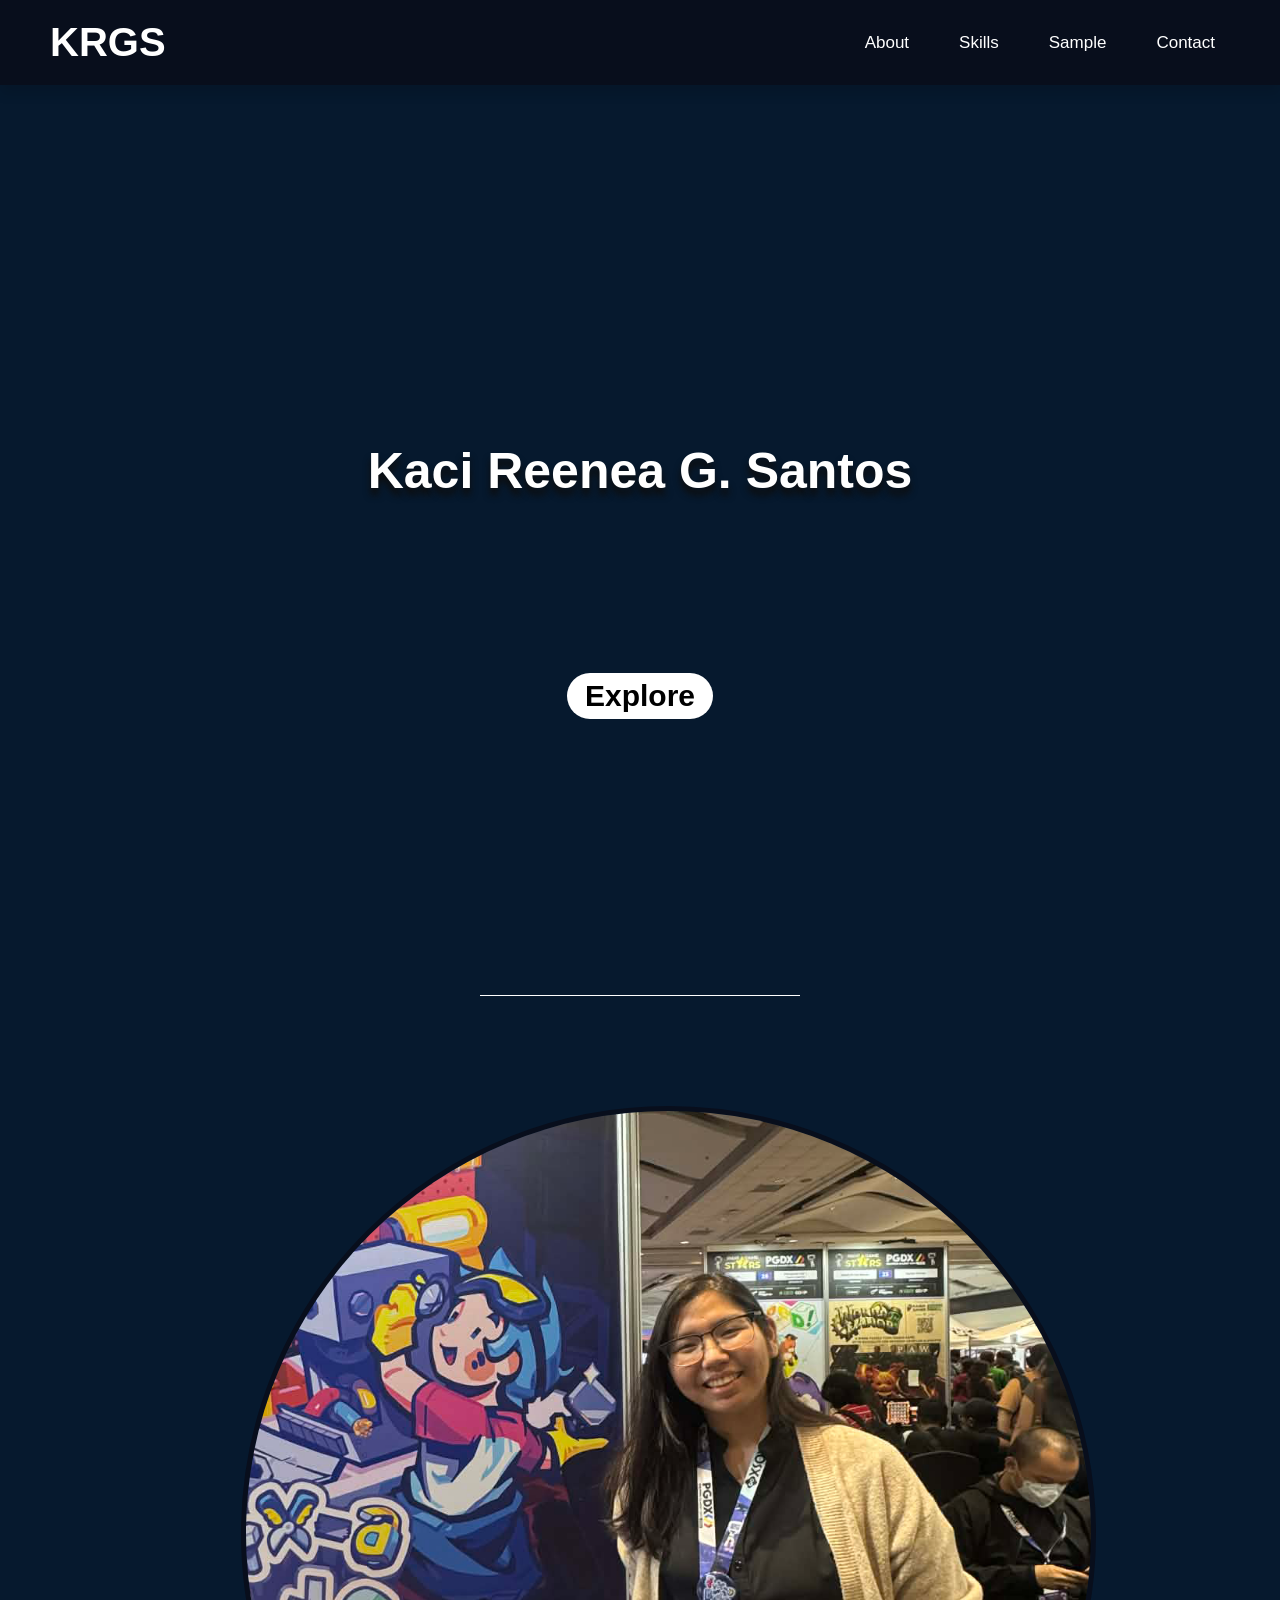
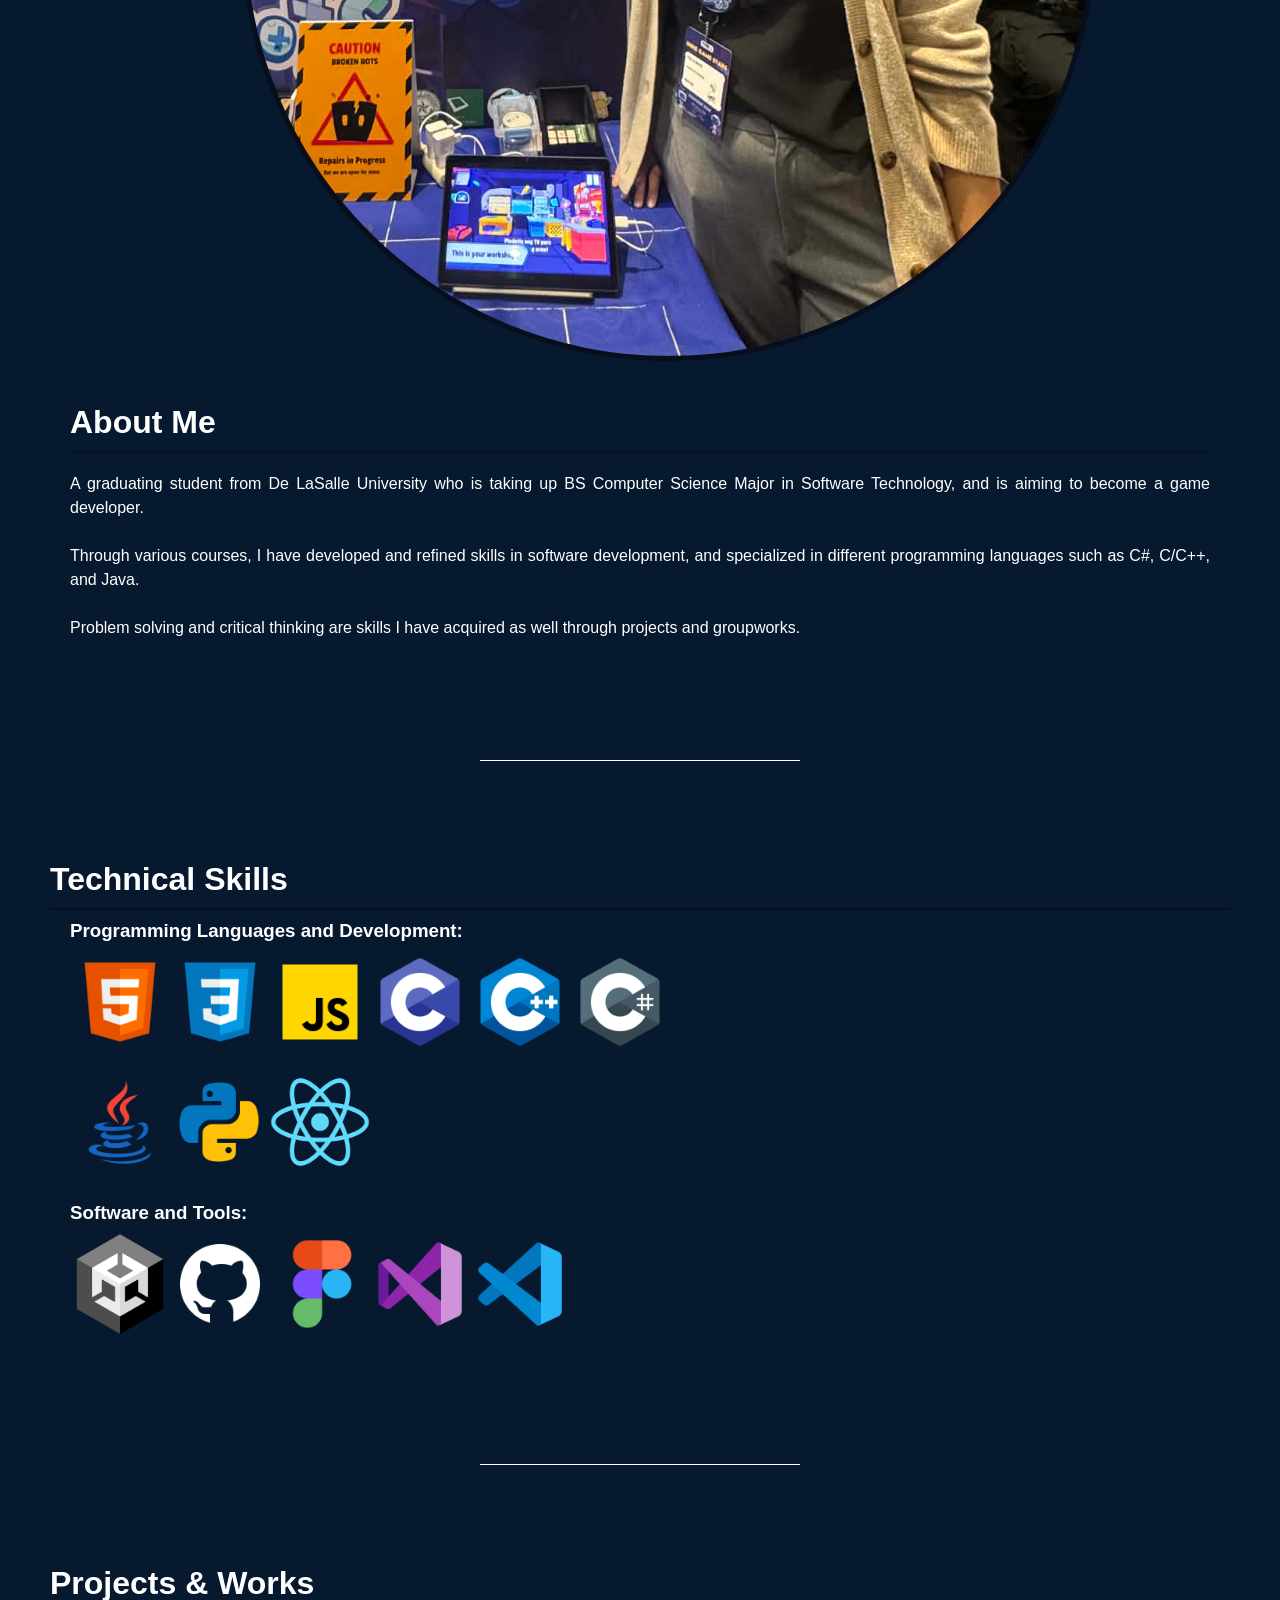
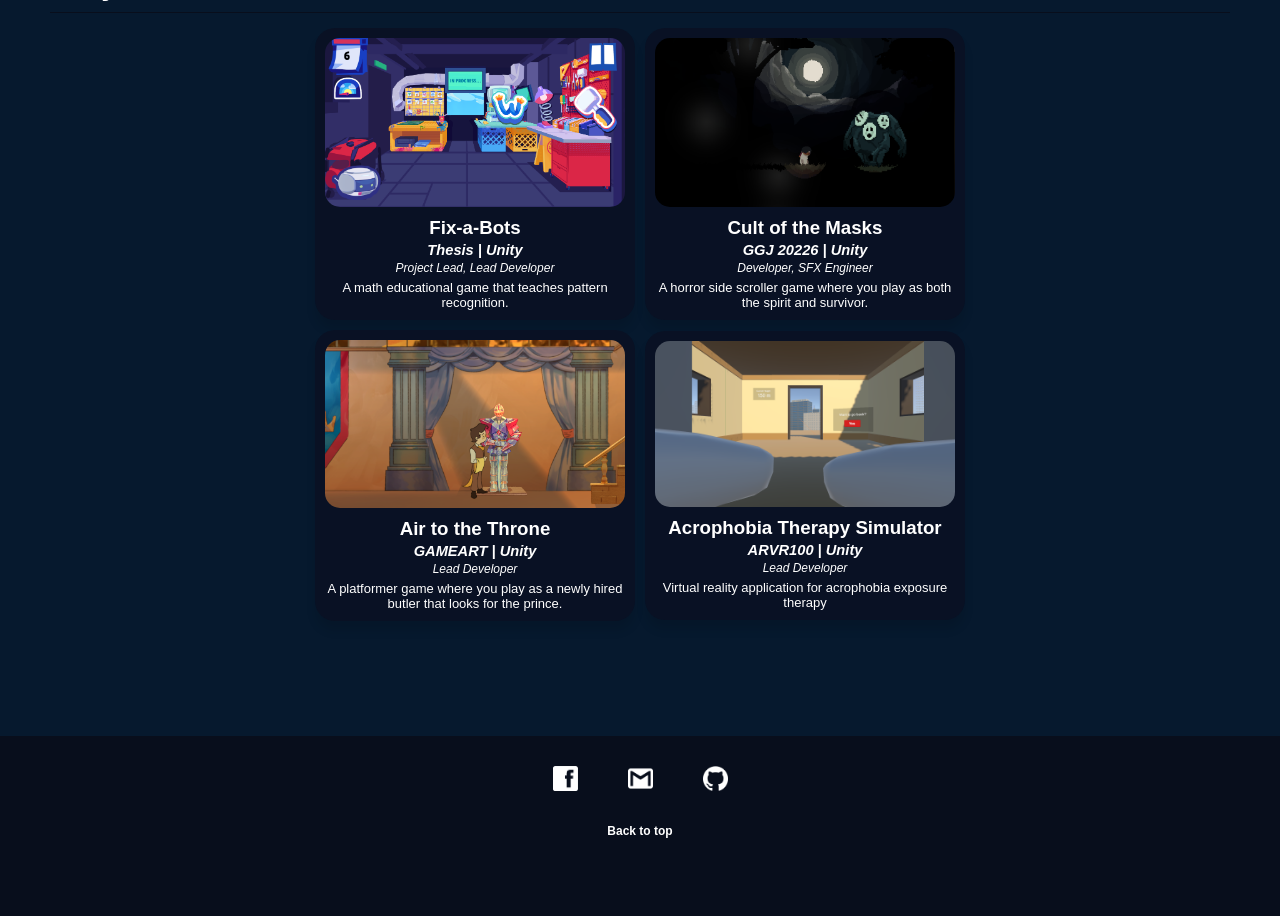
==== commit c19d4514: "changed footer design and id reference" ====
--- a/index.html
+++ b/index.html
@@ -8,20 +8,20 @@
 		<header>
 			<p class="name">KRGS</p>
 			<ul class="options">
-				<li><a href="#abt">About</a></li>
-				<li><a href="#skl">Skills</a></li>
-				<li><a href="#sam">Sample</a></li>
-				<li><a href="#con">Contact</a></li>
+				<li><a href="#about">About</a></li>
+				<li><a href="#skills">Skills</a></li>
+				<li><a href="#works">Sample</a></li>
+				<li><a href="#contacts">Contact</a></li>
 			</ul>
 		</header>
-		<div class="start" id="strt">
+		<div class="start" id="start">
 			<div class="text">
 				<h1>Kaci Reenea G. Santos</h1>
 			</div>
 			<a href="#abt" class="btn">Explore</a>
 		</div>
 		<div class="mainline"></div>
-		<div class="about" id="abt">
+		<div class="about" id="about">
 			<div class = "abtContent">
 				<div class="abtimg">
 					<img src="images/profile.png">
@@ -39,7 +39,7 @@
 			</div>
 		</div>
 		<div class="mainline"></div>
-		<div class="skills" id="skl">
+		<div class="skills" id="skills">
 			<h1>Technical Skills</h1>
 			<div class="line2"></div>
 			<div class="set">
@@ -72,31 +72,32 @@
 			</div>
 		</div>
 		<div class="mainline"></div>
-		<div class="sample" id="sam">
+		<div class="sample" id="works">
 			<h1>Projects & Works</h1>
 			<div class="line3"></div>
 			<div class="display">
 				<div class="works">
 					<div class="code">
-						<a href="https://kanea-gs.itch.io/fix-a-bots"><img src="images/code1.png"></a>
+						<a href="https://kanea-gs.itch.io/fix-a-bots"><img src="images/code1.png">
 						<h3>Fix-a-Bots</h3>
 						<h4>Thesis | Unity</h4>
 						<h5>Project Lead, Lead Developer</h5>
-						<p>A math educational game that teaches pattern recognition.</p>
+						<p>A math educational game that teaches pattern recognition.</p></a>
 					</div>
 					<div class="code">
-						<a href="https://anasarabasu.itch.io/cult-of-the-mask"><img src="images/code2.png"></a>
+						<a href="https://anasarabasu.itch.io/cult-of-the-mask"><img src="images/code2.png">
 						<h3>Cult of the Masks</h3>
 						<h4>GGJ 20226 | Unity</h4>
 						<h5>Developer, SFX Engineer</h5>
 						<p>A horror side scroller game where you play as both the spirit and survivor.</p>
+						</a>
 					</div>
 					<div class="code">
-						<a href="https://kanea-gs.itch.io/air-to-the-throne"><img src="images/code3.png"></a>
+						<a href="https://kanea-gs.itch.io/air-to-the-throne"><img src="images/code3.png">
 						<h3>Air to the Throne</h3>
 						<h4>GAMEART | Unity</h4>
 						<h5>Lead Developer</h5>
-						<p>A platformer game where you play as a newly hired butler that looks for the prince.</p>
+						<p>A platformer game where you play as a newly hired butler that looks for the prince.</p></a>
 					</div>
 					<div class="code">
 						<img src="images/code4.png">
@@ -108,14 +109,14 @@
 				</div>
 			</div>
 		</div>
-		<footer id="con">
+		<footer id="contacts">
 			<ul>
 				<li><a href="https://www.facebook.com/kacisantos"><img src="images/facebook.png"></a></li>
 				<li><a href=mailto:"kacireeneagosantos@gmail.com"><img src="images/gmail.png"></a></li>
 				<li><a href="https://github.com/KR-GS"><img src="images/github.png"></a></li>
 			</ul>
 			<section>
-				<a href="#strt">Back to top</a>
+				<a href="#start">Back to top</a>
 			</section>
 		</footer>
 	</body>
--- a/design.css
+++ b/design.css
@@ -66,6 +66,7 @@
 header ul li a:hover{
 	background: white;
 	color: black;
+	transition:background-color 1s, color 1s;
 }
 
 .start{
@@ -250,6 +251,8 @@
 	justify-content: center;
 	grid-template-columns: repeat(4, auto);
 }
+
+
 
 .works h5{
 	font-weight: normal;
@@ -286,10 +289,26 @@
 	padding-top: 5px;
 }
 
+.code a{
+	text-decoration: none;
+	color: white;
+	background-color: none;
+}
+
+.code a:hover h3{
+	text-decoration: underline;
+	transition: text-decoration 1s;
+}
+
+.code:hover{
+	background-color:#0b2157;
+	transition:background-color 1s;
+}
+
 footer{
 	width: 100%;
 	height: 20vh;
-	background: white;
+	background: #080e1c;
 	padding: 30px 50px;
 	color: black;
 	text-align: center;
@@ -305,12 +324,13 @@
 }
 
 footer ul li{
-	margin-right: 20px;
-	margin-left: 20px;
+	margin-right: 25px;
+	margin-left: 25px;
 }
 
 footer ul li img{
-	width: 20px;
+	width: 25px;
+	filter: invert(100%);
 }
 
 footer section{
@@ -321,10 +341,16 @@
 footer section a{
 	color: white;
 	border-radius: 15px;
-	background: black;
-	font-weight: 500;
+	font-weight: 600;
 	text-decoration: none;
 	padding: 6px 15px;
+}
+
+footer section a:hover{
+	background-color: white;
+	color: #080e1c;
+	font-weight: 600;
+	transition: background-color 1s, color 1s;
 }
 
 @media (max-width: 750px){
